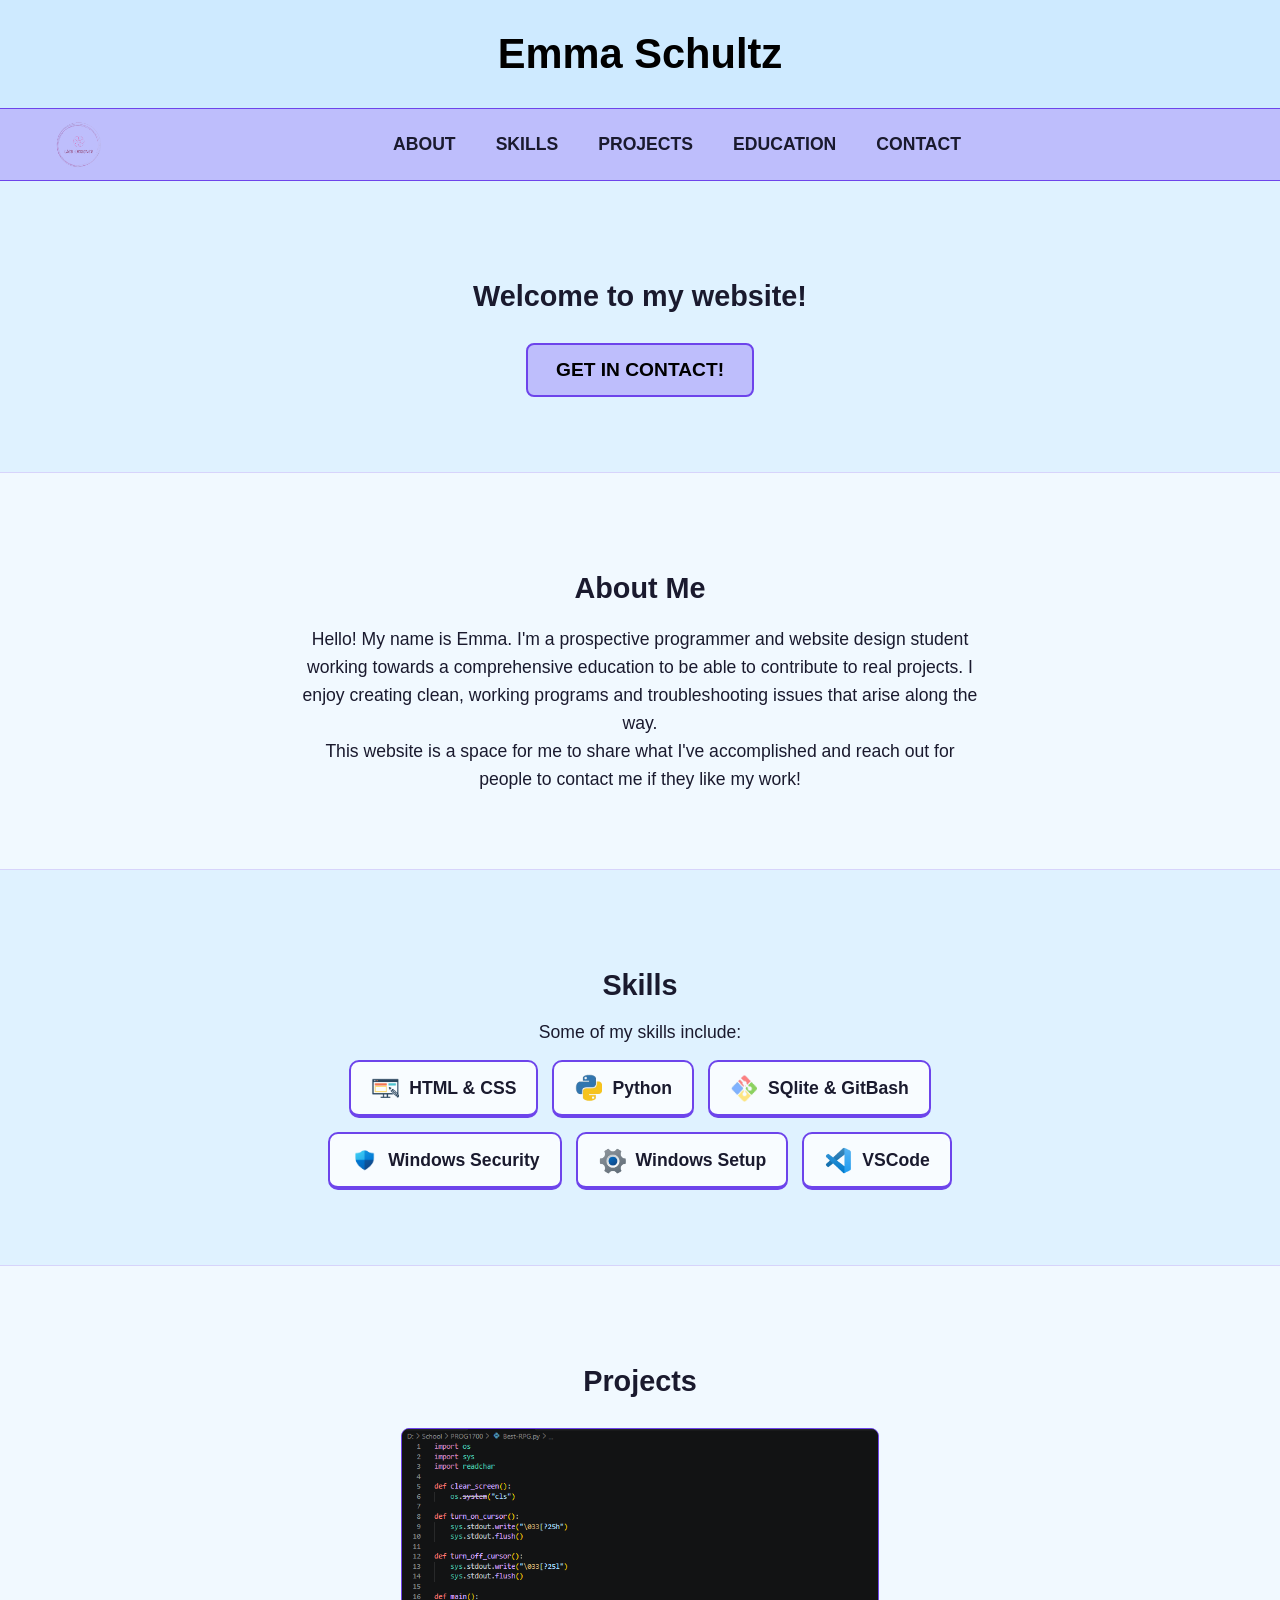
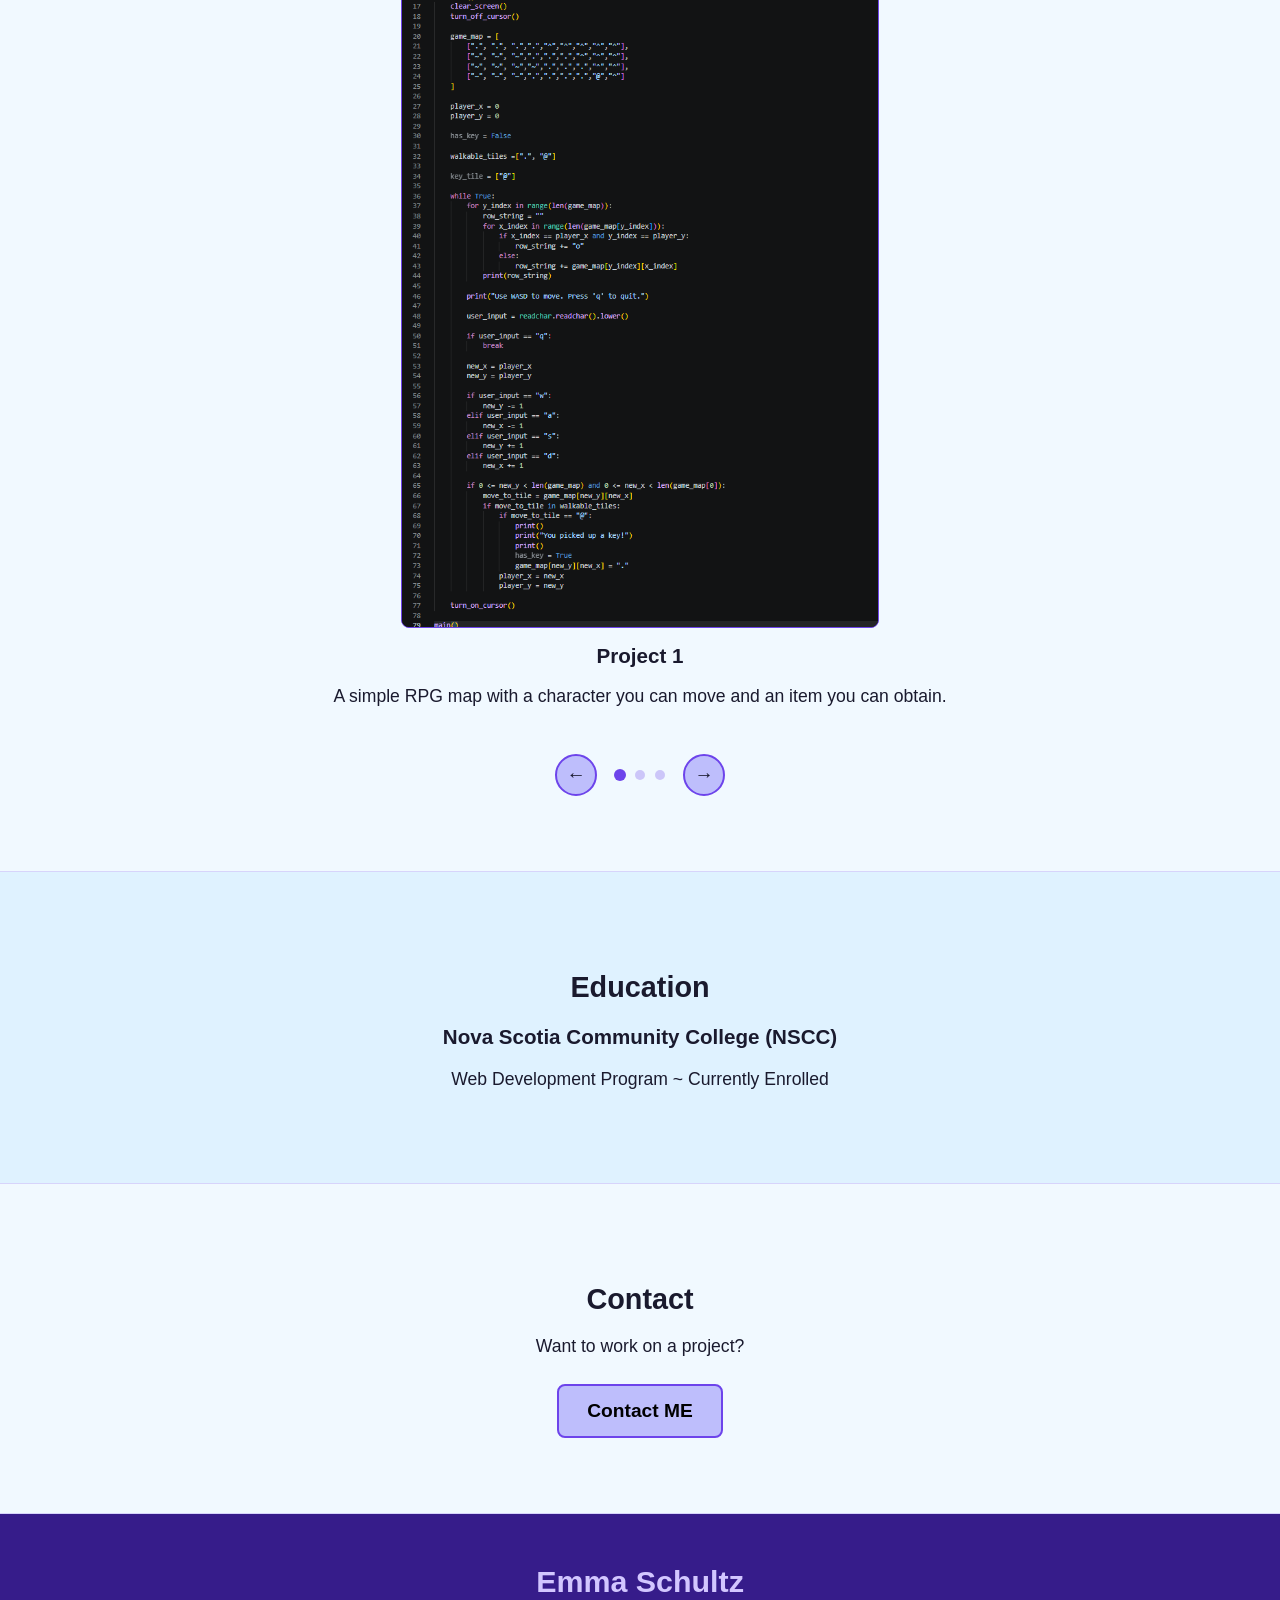
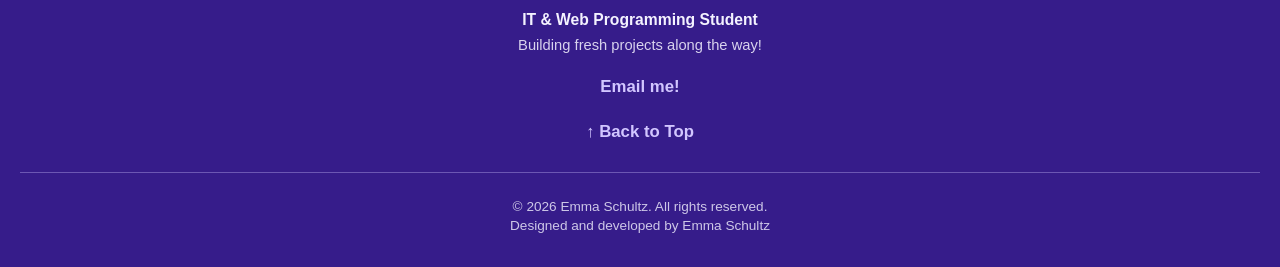
==== index.html @ 4e632068 "Rename website.html to index.html" ====
<!DOCTYPE html>
<html lang="en">
<head>
    <meta charset="UTF-8">
    <meta name="viewport" content="width=device-width, initial-scale=1.0">
    <title>Document</title>
    <link rel="stylesheet" href="css/styles.css">
</head>

<body>
    <header class="hero">
            <h1><span class="site-title">Emma Schultz</span></h1>
    </header>

    <nav class="desktopMenu">
        <div class="box">
            <a href="#" class="nav-logo-link">
                <img class="logo" src="images/logo.png" alt="logo">
            </a>
            <ul>
                <li><a href="#about">ABOUT</a></li>
                <li><a href="#skills">SKILLS</a></li>
                <li><a href="#projects">PROJECTS</a></li>
                <li><a href="#education">EDUCATION</a></li>
                <li><a href="#contact">CONTACT</a></li>
            </ul>
        </div>
    </nav>

    <nav class="mobileMenu">
        <input type="checkbox" id="menu-toggle" class="menu-toggle">
        <div class="mobile-bar">
            <a href="#" class="mobile-logo-link">
                <img src="images/logo.png" alt="Logo" class="mobile-logo">
            </a>
            <label for="menu-toggle" class="hamburger" aria-label="Toggle Menu">&#9776;</label>
        </div>
        <ul class="mobile-links">
            <li><a href="#about">ABOUT</a></li>
            <li><a href="#skills">SKILLS</a></li>
            <li><a href="#projects">PROJECTS</a></li>
            <li><a href="#education">EDUCATION</a></li>
            <li><a href="#contact">CONTACT</a></li>
        </ul>
    </nav>

    <main>
        <section class="intro-cta">
            <h2>Welcome to my website!</h2>
            <a href="#contact" class="cta-button">GET IN CONTACT!</a>
        </section>

        <section id="about" class="about">
            <h2>About Me</h2>
            <p>Hello! My name is Emma. I'm a prospective programmer and website design student working towards a comprehensive education to be able to contribute to real projects. I enjoy creating clean, working programs and troubleshooting issues that arise along the way.</p>
            <p>This website is a space for me to share what I've accomplished and reach out for people to contact me if they like my work!</p>
        </section>
        
        <section id="skills" class="skills">
            <h2>Skills</h2>
            <p>Some of my skills include:</p>
            <ul class="skills-list">
                <li><img src="images/HTML_CSS.png" alt=""> HTML &amp; CSS</li>
                <li><img src="images/Python.png" alt=""> Python</li>
                <li><img src="images/GitBash.png" alt=""> SQlite &amp; GitBash</li>
                <li><img src="images/Security.png" alt=""> Windows Security</li>
                <li><img src="images/Setup.png" alt=""> Windows Setup</li>
                <li><img src="images/VSCode.png" alt=""> VSCode</li>
            </ul>
        </section>

        <section id="projects" class="projects">
            <h2>Projects</h2>
            <div class="css-carousel">
                <input type="radio" name="project-slide" id="slide-1" class="slide-radio" checked>
                <input type="radio" name="project-slide" id="slide-2" class="slide-radio">
                <input type="radio" name="project-slide" id="slide-3" class="slide-radio">

                <div class="project-scroller">
                    <article class="project-slide" id="project-1">
                        <img src="images/Simple_RPG.png" alt="Project 1">
                        <h3 class="project-title">Project 1</h3>
                        <p class="project-desc">A simple RPG map with a character you can move and an item you can obtain.</p>
                    </article>
                    <article class="project-slide" id="project-2">
                        <img src="images/Auto_Insurance.png" alt="Project 2">
                        <h3 class="project-title">Project 2</h3>
                        <p class="project-desc">Calculates cost of auto insurance based on age, gender, and cost of car.</p>
                    </article>
                    <article class="project-slide" id="project-3">
                        <img src="images/Rock_Paper_Scissors.png" alt="Project 3">
                        <h3 class="project-title">Project 3</h3>
                        <p class="project-desc">Rock, paper, scissors against the computer!</p>
                    </article>
                </div>

                <div class="carousel-nav" aria-label="Project slides navigation">
                    <label for="slide-3" class="nav-arrow prev-1" aria-label="Previous project">&larr;</label>
                    <label for="slide-1" class="nav-arrow prev-2" aria-label="Previous project">&larr;</label>
                    <label for="slide-2" class="nav-arrow prev-3" aria-label="Previous project">&larr;</label>
                    <div class="carousel-dots">
                        <label for="slide-1" class="dot dot-1" aria-label="Go to Project 1"></label>
                        <label for="slide-2" class="dot dot-2" aria-label="Go to Project 2"></label>
                        <label for="slide-3" class="dot dot-3" aria-label="Go to Project 3"></label>
                    </div>
                    <label for="slide-2" class="nav-arrow next-arrow next-1" aria-label="Next project">&rarr;</label>
                    <label for="slide-3" class="nav-arrow next-arrow next-2" aria-label="Next project">&rarr;</label>
                    <label for="slide-1" class="nav-arrow next-arrow next-3" aria-label="Next project">&rarr;</label>
                </div>
            </div>
        </section>

        <section id="education" class="education">
            <h2>Education</h2>
            <div class="education-item">
                <h3>Nova Scotia Community College (NSCC)</h3>
                <p>Web Development Program ~ Currently Enrolled</p>
            </div>
        </section>

        <section id="contact" class="contact">
            <h2>Contact</h2>
            <p>Want to work on a project?</p>
            <a href="mailto:emmals896912@outlook.com" class="cta-button">Contact ME</a>
        </section>

        <footer class="site-footer">
            <div class="footer-top">
                <h2>Emma Schultz</h2>
                <p class="footer-role">IT &amp; Web Programming Student</p>
                <p class="footer-tagline">Building fresh projects along the way!</p>
                <div class="footer-links">
                    <a href="emmals896912@outlook.com">Email me!</a>
                </div>
                <a href="#" class="back-to-top">&uarr; Back to Top</a>
            </div>
            <div class="footer-bottom">
                <p>&copy; 2026 Emma Schultz. All rights reserved.</p>
                <p>Designed and developed by Emma Schultz</p>
            </div>
        </footer>

        </html>
</body>
---- css/styles.css ----
html {
    scroll-behavior: smooth;
}

* {
    box-sizing: border-box;
}

body {
    font-size: 1.1rem;
    font-family: Verdana, Geneva, Tahoma, sans-serif;
    margin: 0 auto;
    text-align: center;
    background-color: rgb(206, 234, 255);
    color: #1a1a2e;
}


/* --- HERO SECTION --- &*/


.hero {
    padding: 30px 20px;
    text-align: center;
}

h1 {
    color: black;
    font-size: 2.6rem;
    margin: 0;
}

h2 {
    font-size: 1.8rem;
    margin-bottom: 20px;
}


/* --- NAVIGATION --- */


.desktopMenu {
    position: sticky;
    top: 0;
    z-index: 1000;
    width: 100%;
}

.box {
    width: 100%;
    display: flex;
    justify-content: center;
    align-items: center;
    padding: 8px 40px;
    border-top: 1px solid rgb(109, 68, 235);
    border-bottom: 1px solid rgb(109, 68, 235);
    background-color: rgb(190, 190, 252);
}

.nav-logo-link {
    display: flex;
    align-items: center;
}

.logo{
    height: 55px;
    width: auto;
}

.desktopMenu ul{
    display: flex;
    justify-content: center;
    align-items: center;
    gap: 40px;
    list-style: none;
    padding: 0;
    margin: 0 auto;
}

a {
    font-weight: 600;
    text-decoration: none;
    color: #1a1a2e;
}

a:visited {
    color: rgb(38, 0, 128);
}


/* --- MAIN & SECTIONS --- */


main {
    max-width: 100%;
    width: 100%;
    padding: 0;
}

.about p{
    max-width: 680px;
    margin: 0 auto;
    line-height: 1.6;
}

section {
    width: 100%;
    padding: 75px 20px;
    scroll-margin-top: 85px;
    text-align: center;
}

main section:nth-of-type(odd) {
    background-color: rgba(255, 255, 255, 0.35);
}
main section:nth-of-type(even) {
    background-color: rgba(255, 255, 255, 0.72);
    border-top: 1px solid rgba(109, 68, 235, 0.2);
    border-bottom: 1px solid rgba(109, 68, 235, 0.2);
}

.cta-button {
    display: inline-block;
    font-size: 1.2rem;
    padding: 14px 28px;
    margin-top: 10px;
    background-color: rgb(190, 190, 252);
    border: 2px solid rgb(109, 68, 235);
    border-radius: 8px;
    color: black;
}


/* --- FLEXBOX --- */


.skills-list {
    display: flex;
    flex-wrap: wrap;
    justify-content: center;
    gap: 14px;
    list-style: none;
    padding: 0;
    max-width: 720px;
    margin: 0 auto;
}

.skills-list li {
    display: flex;
    align-items: center;
    gap: 10px;
    background-color: rgba(255, 255, 255, 0.8);
    border: 2px solid rgb(109, 68, 235);
    border-bottom: 4px solid rgb(109, 68, 235);
    padding: 12px 20px;
    border-radius: 10px;
    font-weight: bold;
    color: #1a1a2e;
    transition: transform 0.2s ease, background-color 0.2s ease;
}

.skills-list li img {
    width: 28px;
    height: 28px;
    object-fit: contain;
    flex-shrink: 0;
}

.skills-list li:hover {
    transform: translateY(-3px);
    background-color: rgb(190, 190, 252);
}


/* --- CSS CAROUSEL --- */

.css-carousel {
    max-width: 780px;
    margin: 0 auto;
}

.slide-radio {
    display: none;
}

.project-scroller {
    display: flex;
    overflow-x: auto;
    scroll-snap-type: x mandatory;
    scroll-behavior: smooth;
    scrollbar-width: none;
    padding: 10px 0 20px;
}

.project-scroller::-webkit-scrollbar {
    display: none;
}

.project-slide {
    display: none;
    flex: 0 0 100%;
    flex-direction: column;
    align-items: center;
    justify-content: center;
    min-height: 460px;
}

.project-slide img {
    width: auto;
    max-width: 100%;
    height: 800px;
    object-fit: contain;
    background-color: #1e1e1e;
    border-radius: 8px;
    border: 1px solid rgb(109, 68, 235);
    margin-bottom: 16px;
}

.project-slide h3 {
    margin: 0;
    max-width: 550px;
}

#slide-1:checked ~ .project-scroller #project-1,
#slide-2:checked ~ .project-scroller #project-2,
#slide-3:checked ~ .project-scroller #project-3 {
    display: flex;
}

.carousel-nav {
    display: flex;
    justify-content: center;
    align-items: center;
    gap: 18px;
    margin-top: 10px;
}

.nav-arrow {
    display: none;
    background-color: rgb(190, 190, 252);
    border: 2px solid rgb(109, 68, 235);
    border-radius: 50%;
    width: 42px;
    height: 42px;
    font-size: 1.2rem;
    font-weight: bold;
    color: #1a1a2e;
    cursor: pointer;
    align-items: center;
    justify-content: center;
    transition: background-color 0.2s ease, transform 0.15s ease;
    line-height: normal;
}

.nav-arrow:hover {
    background-color: rgb(168, 168, 250);
    transform: scale(1.05);
}

#slide-1:checked ~ .carousel-nav .prev-1,
#slide-1:checked ~ .carousel-nav .next-1,
#slide-2:checked ~ .carousel-nav .prev-2,
#slide-2:checked ~ .carousel-nav .next-2,
#slide-3:checked ~ .carousel-nav .prev-3,
#slide-3:checked ~ .carousel-nav .next-3 {
    display: flex;
}

.carousel-dots {
    display: flex;
    align-items: center;
    gap: 10px;
}

.dot{
    width: 10px;
    height: 10px;
    border-radius: 50%;
    background-color: rgb(109, 68, 235);
    opacity: 0.28;
    cursor: pointer;
    transition: opacity 0.25s ease, transform 0.25s ease;
}

#slide-1:checked ~ .carousel-nav .dot-1,
#slide-2:checked ~ .carousel-nav .dot-2,
#slide-3:checked ~ .carousel-nav .dot-3 {
    opacity: 1;
    transform: scale(1.2);
}


.tag {
    align-self: flex-start;
    background-color: rgb(190, 190, 252);
    border: 1px solid rgb(109, 68, 235);
    padding: 4px 12px;
    border-radius: 6px;
    font-size: 0.85rem;
    font-weight: bold;
}

.card-container {
    background-color: rgb(190, 190, 252);
    border: 1px solid rgb(109, 68, 235);
    border-radius: 12px;
    margin: 30px 0;
    padding: 40px 30px;
}


/* --- FOOTER --- */


.site-footer {
    width: 100%;
    background-color: rgb(54, 28, 138);
    color: #f4f2ff;
    text-align: center;
    padding: 50px 20px 30px;
}

.footer-top h2 {
    margin: 0 0 12px;
    font-size: 1.9rem;
    color: rgb(210, 198, 255);
}

.footer-role {
    margin: 0 0 8px;
    font-weight: bold;
    font-size: 0.98rem;
}

.footer-tagline {
    margin: 0 auto 24px;
    max-width: 560px;
    font-size: 0.92rem;
    color: rgba(244, 242, 255, 0.85);
}

.footer-links {
    display: flex;
    justify-content: center;
    gap: 28px;
    margin-bottom: 24px;
}

.footer-links a,
.back-to-top {
    color: rgb(210, 198, 255);
    text-decoration: none;
    font-weight: bold;
    font-size: 1.05rem;
    transition: color 0.2s ease, transform 0.2s ease;
}

.footer-links a:hover,
.back-to-top:hover {
    color: #ffffff;
    transform: translateY(-2px);
}

.back-to-top {
    display: inline-block;
    margin-bottom: 30px;
}

.footer-bottom {
    border-top: 1px solid rgba(210, 198, 255, 0.35);
    padding-top: 22px;
    font-size: 0.85rem;
    color: rgba(244, 242, 255, 0.8);
}

.footer-bottom p {
    margin: 4px 0;
}

.footer-links a,
.footer-links a:visited,
.back-to-top,
.back-to-top:visited {
    color: rgb(210, 198, 255);
    text-decoration: none;
    font-weight: bold;
    font-size: 1.05rem;
    transition: color 0.2s ease, tranaform 0.2s ease;
}


/* --- MOBILE MENU --- */


.mobileMenu {
    display: none;
    position: sticky;
    top: 0;
    z-index: 1000;
    width: 100%;
    background-color: rgb(190, 190, 252);
    border-bottom: 2px solid rgb(109, 68, 235);
}

.menu-toggle {
    display: none;
}

.mobile-bar {
    display: flex;
    justify-content: space-between;
    align-items: center;
    padding: 10px 20px;
}

.mobile-logo {
    height: 40px;
    width: auto;
    display: block;
}

.hamburger {
    font-size: 1.8rem;
    font-weight: bold;
    color: #1a1a2e;
    cursor: pointer;
    user-select: none;
}

.mobile-links {
    display: none;
    flex-direction: column;
    list-style: none;
    margin: 0;
    padding: 10px 0 16px;
    text-align: center;
    border-top: 1px solid rgba(109, 68, 235, 0.3);
}

.mobile-links le {
    padding: 10px 0;
}

.mobile-links a {
    text-decoration: none;
    font-weight: bold;
    color: #1a1a2e;
}

.menu-toggle:checked ~ .mobile-links {
    display: flex;
}

@media (max-width:768px) {
    .desktopMenu {
        display: none;
    }

    .mobileMenu {
        display: block;
    }
}
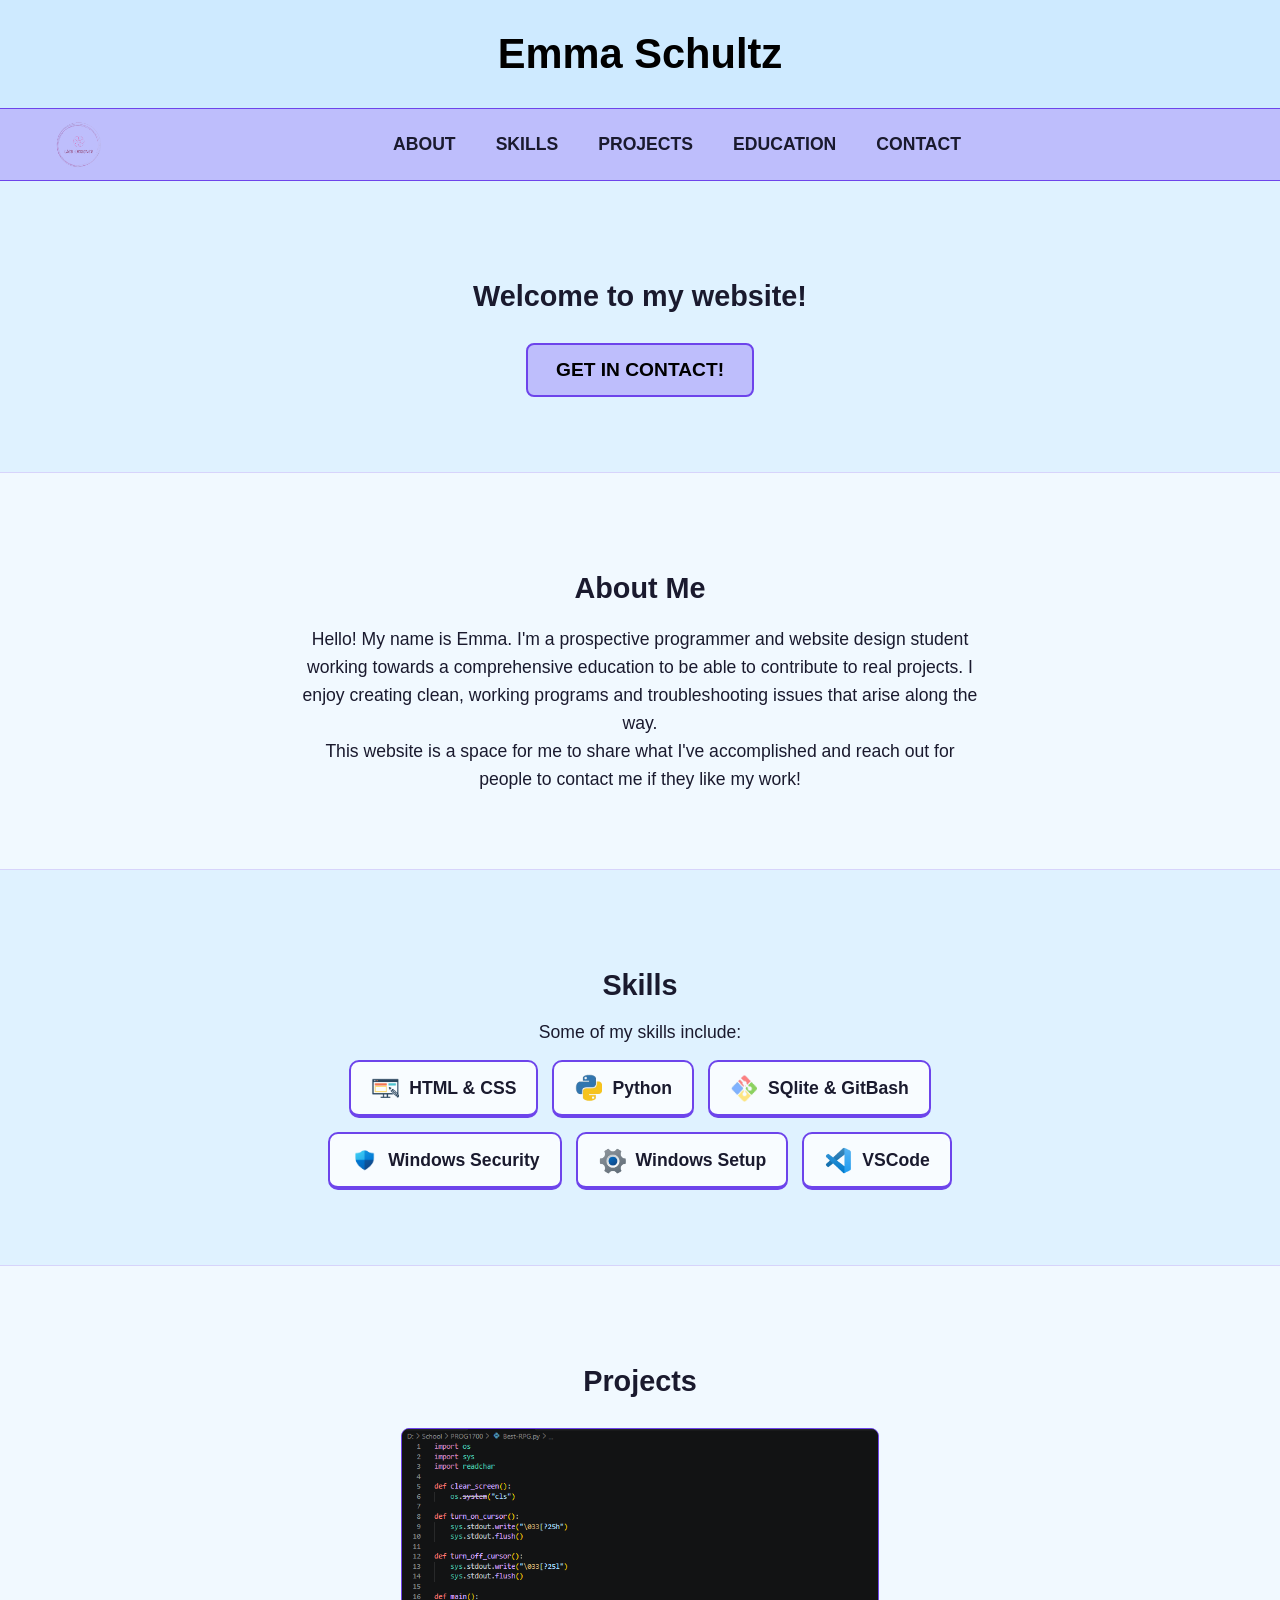
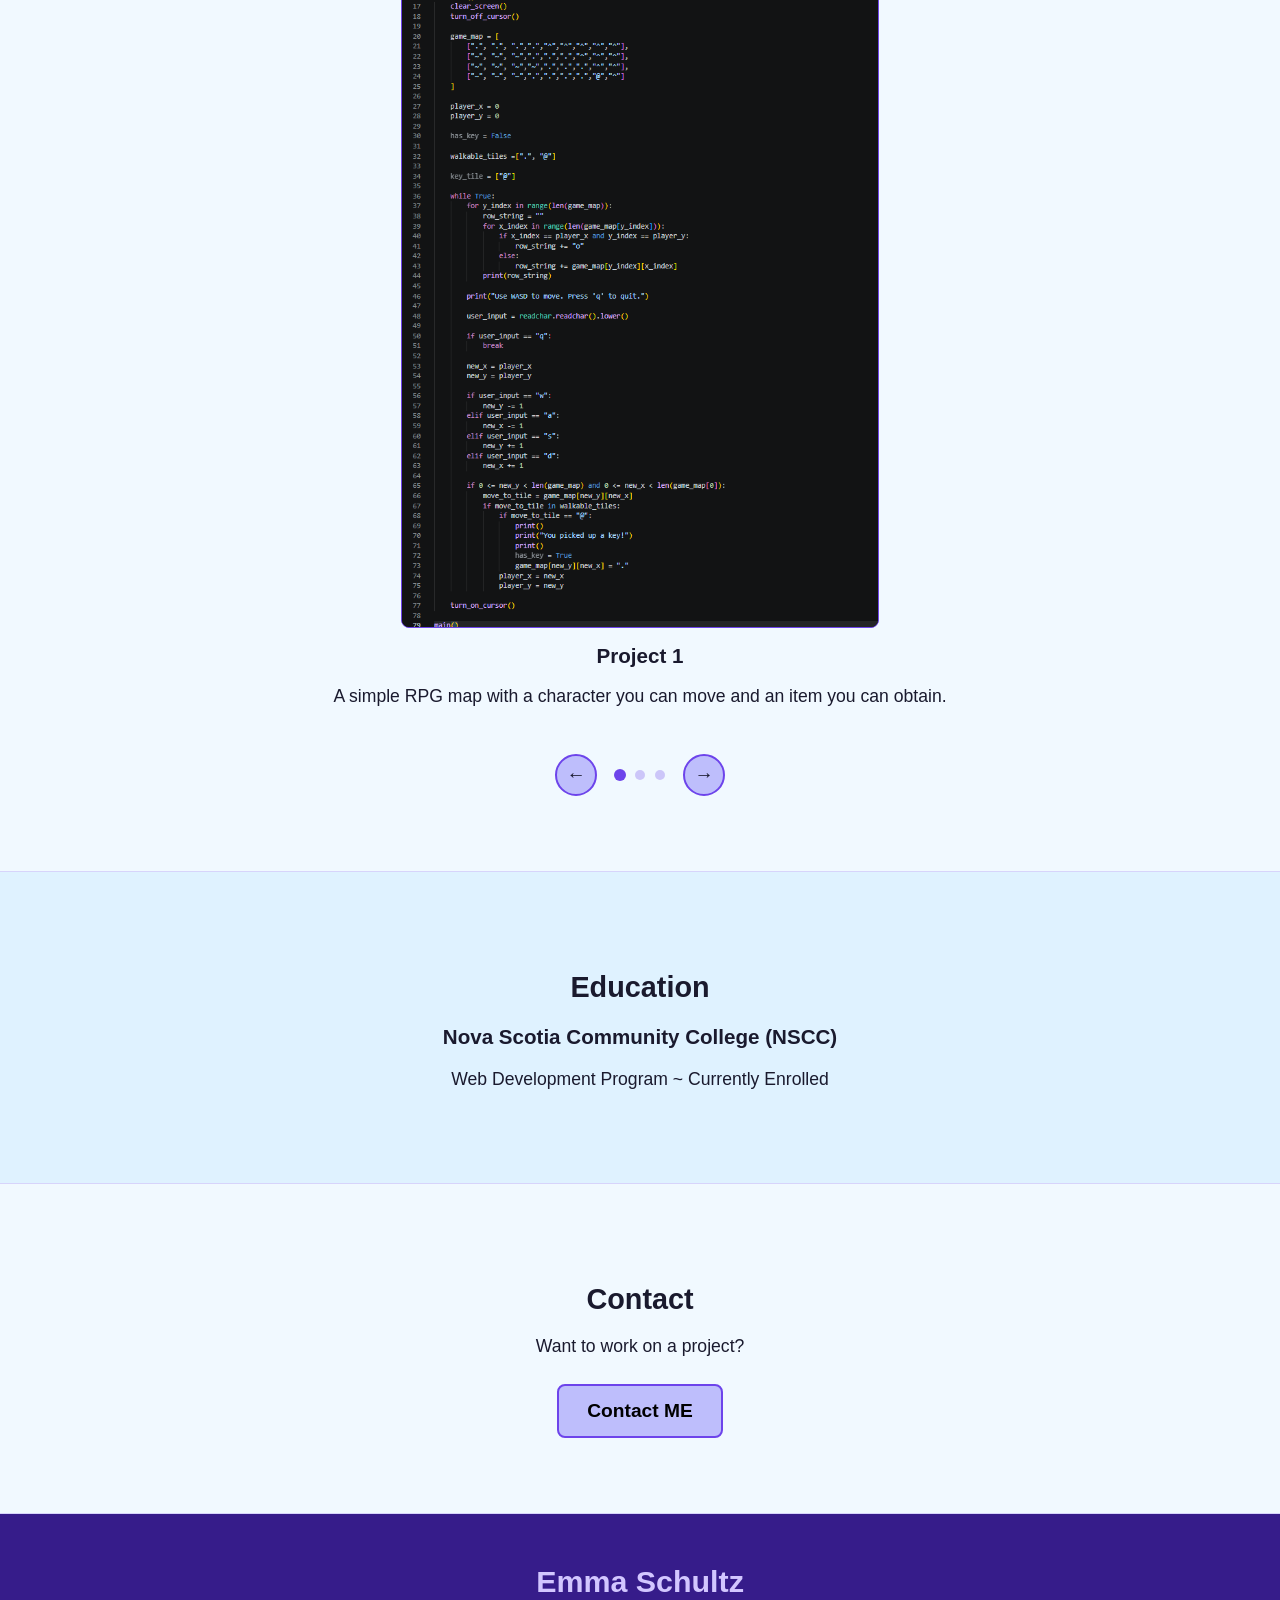
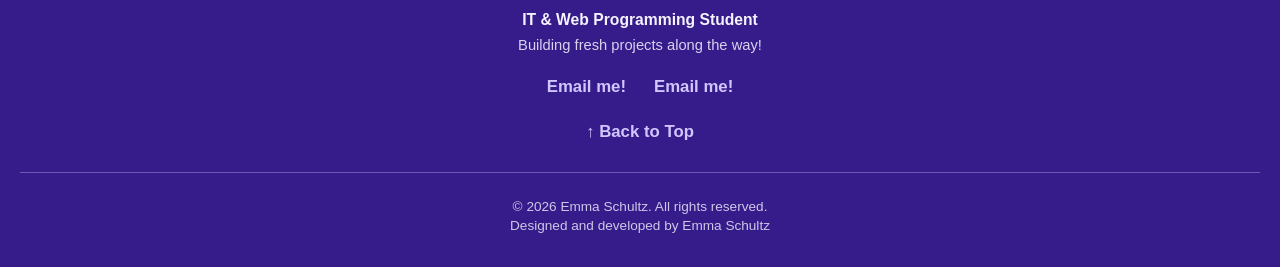
==== commit f530c5fa: "Added link for github contact" ====
--- a/index.html
+++ b/index.html
@@ -1,144 +1,145 @@
-<!DOCTYPE html>
-<html lang="en">
-<head>
-    <meta charset="UTF-8">
-    <meta name="viewport" content="width=device-width, initial-scale=1.0">
-    <title>Document</title>
-    <link rel="stylesheet" href="css/styles.css">
-</head>
-
-<body>
-    <header class="hero">
-            <h1><span class="site-title">Emma Schultz</span></h1>
-    </header>
-
-    <nav class="desktopMenu">
-        <div class="box">
-            <a href="#" class="nav-logo-link">
-                <img class="logo" src="images/logo.png" alt="logo">
-            </a>
-            <ul>
-                <li><a href="#about">ABOUT</a></li>
-                <li><a href="#skills">SKILLS</a></li>
-                <li><a href="#projects">PROJECTS</a></li>
-                <li><a href="#education">EDUCATION</a></li>
-                <li><a href="#contact">CONTACT</a></li>
-            </ul>
-        </div>
-    </nav>
-
-    <nav class="mobileMenu">
-        <input type="checkbox" id="menu-toggle" class="menu-toggle">
-        <div class="mobile-bar">
-            <a href="#" class="mobile-logo-link">
-                <img src="images/logo.png" alt="Logo" class="mobile-logo">
-            </a>
-            <label for="menu-toggle" class="hamburger" aria-label="Toggle Menu">&#9776;</label>
-        </div>
-        <ul class="mobile-links">
-            <li><a href="#about">ABOUT</a></li>
-            <li><a href="#skills">SKILLS</a></li>
-            <li><a href="#projects">PROJECTS</a></li>
-            <li><a href="#education">EDUCATION</a></li>
-            <li><a href="#contact">CONTACT</a></li>
-        </ul>
-    </nav>
-
-    <main>
-        <section class="intro-cta">
-            <h2>Welcome to my website!</h2>
-            <a href="#contact" class="cta-button">GET IN CONTACT!</a>
-        </section>
-
-        <section id="about" class="about">
-            <h2>About Me</h2>
-            <p>Hello! My name is Emma. I'm a prospective programmer and website design student working towards a comprehensive education to be able to contribute to real projects. I enjoy creating clean, working programs and troubleshooting issues that arise along the way.</p>
-            <p>This website is a space for me to share what I've accomplished and reach out for people to contact me if they like my work!</p>
-        </section>
-        
-        <section id="skills" class="skills">
-            <h2>Skills</h2>
-            <p>Some of my skills include:</p>
-            <ul class="skills-list">
-                <li><img src="images/HTML_CSS.png" alt=""> HTML &amp; CSS</li>
-                <li><img src="images/Python.png" alt=""> Python</li>
-                <li><img src="images/GitBash.png" alt=""> SQlite &amp; GitBash</li>
-                <li><img src="images/Security.png" alt=""> Windows Security</li>
-                <li><img src="images/Setup.png" alt=""> Windows Setup</li>
-                <li><img src="images/VSCode.png" alt=""> VSCode</li>
-            </ul>
-        </section>
-
-        <section id="projects" class="projects">
-            <h2>Projects</h2>
-            <div class="css-carousel">
-                <input type="radio" name="project-slide" id="slide-1" class="slide-radio" checked>
-                <input type="radio" name="project-slide" id="slide-2" class="slide-radio">
-                <input type="radio" name="project-slide" id="slide-3" class="slide-radio">
-
-                <div class="project-scroller">
-                    <article class="project-slide" id="project-1">
-                        <img src="images/Simple_RPG.png" alt="Project 1">
-                        <h3 class="project-title">Project 1</h3>
-                        <p class="project-desc">A simple RPG map with a character you can move and an item you can obtain.</p>
-                    </article>
-                    <article class="project-slide" id="project-2">
-                        <img src="images/Auto_Insurance.png" alt="Project 2">
-                        <h3 class="project-title">Project 2</h3>
-                        <p class="project-desc">Calculates cost of auto insurance based on age, gender, and cost of car.</p>
-                    </article>
-                    <article class="project-slide" id="project-3">
-                        <img src="images/Rock_Paper_Scissors.png" alt="Project 3">
-                        <h3 class="project-title">Project 3</h3>
-                        <p class="project-desc">Rock, paper, scissors against the computer!</p>
-                    </article>
-                </div>
-
-                <div class="carousel-nav" aria-label="Project slides navigation">
-                    <label for="slide-3" class="nav-arrow prev-1" aria-label="Previous project">&larr;</label>
-                    <label for="slide-1" class="nav-arrow prev-2" aria-label="Previous project">&larr;</label>
-                    <label for="slide-2" class="nav-arrow prev-3" aria-label="Previous project">&larr;</label>
-                    <div class="carousel-dots">
-                        <label for="slide-1" class="dot dot-1" aria-label="Go to Project 1"></label>
-                        <label for="slide-2" class="dot dot-2" aria-label="Go to Project 2"></label>
-                        <label for="slide-3" class="dot dot-3" aria-label="Go to Project 3"></label>
-                    </div>
-                    <label for="slide-2" class="nav-arrow next-arrow next-1" aria-label="Next project">&rarr;</label>
-                    <label for="slide-3" class="nav-arrow next-arrow next-2" aria-label="Next project">&rarr;</label>
-                    <label for="slide-1" class="nav-arrow next-arrow next-3" aria-label="Next project">&rarr;</label>
-                </div>
-            </div>
-        </section>
-
-        <section id="education" class="education">
-            <h2>Education</h2>
-            <div class="education-item">
-                <h3>Nova Scotia Community College (NSCC)</h3>
-                <p>Web Development Program ~ Currently Enrolled</p>
-            </div>
-        </section>
-
-        <section id="contact" class="contact">
-            <h2>Contact</h2>
-            <p>Want to work on a project?</p>
-            <a href="mailto:emmals896912@outlook.com" class="cta-button">Contact ME</a>
-        </section>
-
-        <footer class="site-footer">
-            <div class="footer-top">
-                <h2>Emma Schultz</h2>
-                <p class="footer-role">IT &amp; Web Programming Student</p>
-                <p class="footer-tagline">Building fresh projects along the way!</p>
-                <div class="footer-links">
-                    <a href="emmals896912@outlook.com">Email me!</a>
-                </div>
-                <a href="#" class="back-to-top">&uarr; Back to Top</a>
-            </div>
-            <div class="footer-bottom">
-                <p>&copy; 2026 Emma Schultz. All rights reserved.</p>
-                <p>Designed and developed by Emma Schultz</p>
-            </div>
-        </footer>
-
-        </html>
-</body>
+<!DOCTYPE html>
+<html lang="en">
+<head>
+    <meta charset="UTF-8">
+    <meta name="viewport" content="width=device-width, initial-scale=1.0">
+    <title>Document</title>
+    <link rel="stylesheet" href="css/styles.css">
+</head>
+
+<body>
+    <header class="hero">
+            <h1><span class="site-title">Emma Schultz</span></h1>
+    </header>
+
+    <nav class="desktopMenu">
+        <div class="box">
+            <a href="#" class="nav-logo-link">
+                <img class="logo" src="images/logo.png" alt="logo">
+            </a>
+            <ul>
+                <li><a href="#about">ABOUT</a></li>
+                <li><a href="#skills">SKILLS</a></li>
+                <li><a href="#projects">PROJECTS</a></li>
+                <li><a href="#education">EDUCATION</a></li>
+                <li><a href="#contact">CONTACT</a></li>
+            </ul>
+        </div>
+    </nav>
+
+    <nav class="mobileMenu">
+        <input type="checkbox" id="menu-toggle" class="menu-toggle">
+        <div class="mobile-bar">
+            <a href="#" class="mobile-logo-link">
+                <img src="images/logo.png" alt="Logo" class="mobile-logo">
+            </a>
+            <label for="menu-toggle" class="hamburger" aria-label="Toggle Menu">&#9776;</label>
+        </div>
+        <ul class="mobile-links">
+            <li><a href="#about">ABOUT</a></li>
+            <li><a href="#skills">SKILLS</a></li>
+            <li><a href="#projects">PROJECTS</a></li>
+            <li><a href="#education">EDUCATION</a></li>
+            <li><a href="#contact">CONTACT</a></li>
+        </ul>
+    </nav>
+
+    <main>
+        <section class="intro-cta">
+            <h2>Welcome to my website!</h2>
+            <a href="#contact" class="cta-button">GET IN CONTACT!</a>
+        </section>
+
+        <section id="about" class="about">
+            <h2>About Me</h2>
+            <p>Hello! My name is Emma. I'm a prospective programmer and website design student working towards a comprehensive education to be able to contribute to real projects. I enjoy creating clean, working programs and troubleshooting issues that arise along the way.</p>
+            <p>This website is a space for me to share what I've accomplished and reach out for people to contact me if they like my work!</p>
+        </section>
+        
+        <section id="skills" class="skills">
+            <h2>Skills</h2>
+            <p>Some of my skills include:</p>
+            <ul class="skills-list">
+                <li><img src="images/HTML_CSS.png" alt=""> HTML &amp; CSS</li>
+                <li><img src="images/Python.png" alt=""> Python</li>
+                <li><img src="images/GitBash.png" alt=""> SQlite &amp; GitBash</li>
+                <li><img src="images/Security.png" alt=""> Windows Security</li>
+                <li><img src="images/Setup.png" alt=""> Windows Setup</li>
+                <li><img src="images/VSCode.png" alt=""> VSCode</li>
+            </ul>
+        </section>
+
+        <section id="projects" class="projects">
+            <h2>Projects</h2>
+            <div class="css-carousel">
+                <input type="radio" name="project-slide" id="slide-1" class="slide-radio" checked>
+                <input type="radio" name="project-slide" id="slide-2" class="slide-radio">
+                <input type="radio" name="project-slide" id="slide-3" class="slide-radio">
+
+                <div class="project-scroller">
+                    <article class="project-slide" id="project-1">
+                        <img src="images/Simple_RPG.png" alt="Project 1">
+                        <h3 class="project-title">Project 1</h3>
+                        <p class="project-desc">A simple RPG map with a character you can move and an item you can obtain.</p>
+                    </article>
+                    <article class="project-slide" id="project-2">
+                        <img src="images/Auto_Insurance.png" alt="Project 2">
+                        <h3 class="project-title">Project 2</h3>
+                        <p class="project-desc">Calculates cost of auto insurance based on age, gender, and cost of car.</p>
+                    </article>
+                    <article class="project-slide" id="project-3">
+                        <img src="images/Rock_Paper_Scissors.png" alt="Project 3">
+                        <h3 class="project-title">Project 3</h3>
+                        <p class="project-desc">Rock, paper, scissors against the computer!</p>
+                    </article>
+                </div>
+
+                <div class="carousel-nav" aria-label="Project slides navigation">
+                    <label for="slide-3" class="nav-arrow prev-1" aria-label="Previous project">&larr;</label>
+                    <label for="slide-1" class="nav-arrow prev-2" aria-label="Previous project">&larr;</label>
+                    <label for="slide-2" class="nav-arrow prev-3" aria-label="Previous project">&larr;</label>
+                    <div class="carousel-dots">
+                        <label for="slide-1" class="dot dot-1" aria-label="Go to Project 1"></label>
+                        <label for="slide-2" class="dot dot-2" aria-label="Go to Project 2"></label>
+                        <label for="slide-3" class="dot dot-3" aria-label="Go to Project 3"></label>
+                    </div>
+                    <label for="slide-2" class="nav-arrow next-arrow next-1" aria-label="Next project">&rarr;</label>
+                    <label for="slide-3" class="nav-arrow next-arrow next-2" aria-label="Next project">&rarr;</label>
+                    <label for="slide-1" class="nav-arrow next-arrow next-3" aria-label="Next project">&rarr;</label>
+                </div>
+            </div>
+        </section>
+
+        <section id="education" class="education">
+            <h2>Education</h2>
+            <div class="education-item">
+                <h3>Nova Scotia Community College (NSCC)</h3>
+                <p>Web Development Program ~ Currently Enrolled</p>
+            </div>
+        </section>
+
+        <section id="contact" class="contact">
+            <h2>Contact</h2>
+            <p>Want to work on a project?</p>
+            <a href="mailto:emmals896912@outlook.com" class="cta-button">Contact ME</a>
+        </section>
+
+        <footer class="site-footer">
+            <div class="footer-top">
+                <h2>Emma Schultz</h2>
+                <p class="footer-role">IT &amp; Web Programming Student</p>
+                <p class="footer-tagline">Building fresh projects along the way!</p>
+                <div class="footer-links">
+                    <a href="emmals896912@outlook.com">Email me!</a>
+                    <a href="emmals896912@outlook.com">Email me!</a>
+                </div>
+                <a href="#" class="back-to-top">&uarr; Back to Top</a>
+            </div>
+            <div class="footer-bottom">
+                <p>&copy; 2026 Emma Schultz. All rights reserved.</p>
+                <p>Designed and developed by Emma Schultz</p>
+            </div>
+        </footer>
+
+        </html>
+</body>
--- a/css/styles.css
+++ b/css/styles.css
@@ -1,465 +1,465 @@
-
-
-
-html {
-    scroll-behavior: smooth;
-}
-
-* {
-    box-sizing: border-box;
-}
-
-body {
-    font-size: 1.1rem;
-    font-family: Verdana, Geneva, Tahoma, sans-serif;
-    margin: 0 auto;
-    text-align: center;
-    background-color: rgb(206, 234, 255);
-    color: #1a1a2e;
-}
-
-
-/* --- HERO SECTION --- &*/
-
-
-.hero {
-    padding: 30px 20px;
-    text-align: center;
-}
-
-h1 {
-    color: black;
-    font-size: 2.6rem;
-    margin: 0;
-}
-
-h2 {
-    font-size: 1.8rem;
-    margin-bottom: 20px;
-}
-
-
-/* --- NAVIGATION --- */
-
-
-.desktopMenu {
-    position: sticky;
-    top: 0;
-    z-index: 1000;
-    width: 100%;
-}
-
-.box {
-    width: 100%;
-    display: flex;
-    justify-content: center;
-    align-items: center;
-    padding: 8px 40px;
-    border-top: 1px solid rgb(109, 68, 235);
-    border-bottom: 1px solid rgb(109, 68, 235);
-    background-color: rgb(190, 190, 252);
-}
-
-.nav-logo-link {
-    display: flex;
-    align-items: center;
-}
-
-.logo{
-    height: 55px;
-    width: auto;
-}
-
-.desktopMenu ul{
-    display: flex;
-    justify-content: center;
-    align-items: center;
-    gap: 40px;
-    list-style: none;
-    padding: 0;
-    margin: 0 auto;
-}
-
-a {
-    font-weight: 600;
-    text-decoration: none;
-    color: #1a1a2e;
-}
-
-a:visited {
-    color: rgb(38, 0, 128);
-}
-
-
-/* --- MAIN & SECTIONS --- */
-
-
-main {
-    max-width: 100%;
-    width: 100%;
-    padding: 0;
-}
-
-.about p{
-    max-width: 680px;
-    margin: 0 auto;
-    line-height: 1.6;
-}
-
-section {
-    width: 100%;
-    padding: 75px 20px;
-    scroll-margin-top: 85px;
-    text-align: center;
-}
-
-main section:nth-of-type(odd) {
-    background-color: rgba(255, 255, 255, 0.35);
-}
-main section:nth-of-type(even) {
-    background-color: rgba(255, 255, 255, 0.72);
-    border-top: 1px solid rgba(109, 68, 235, 0.2);
-    border-bottom: 1px solid rgba(109, 68, 235, 0.2);
-}
-
-.cta-button {
-    display: inline-block;
-    font-size: 1.2rem;
-    padding: 14px 28px;
-    margin-top: 10px;
-    background-color: rgb(190, 190, 252);
-    border: 2px solid rgb(109, 68, 235);
-    border-radius: 8px;
-    color: black;
-}
-
-
-/* --- FLEXBOX --- */
-
-
-.skills-list {
-    display: flex;
-    flex-wrap: wrap;
-    justify-content: center;
-    gap: 14px;
-    list-style: none;
-    padding: 0;
-    max-width: 720px;
-    margin: 0 auto;
-}
-
-.skills-list li {
-    display: flex;
-    align-items: center;
-    gap: 10px;
-    background-color: rgba(255, 255, 255, 0.8);
-    border: 2px solid rgb(109, 68, 235);
-    border-bottom: 4px solid rgb(109, 68, 235);
-    padding: 12px 20px;
-    border-radius: 10px;
-    font-weight: bold;
-    color: #1a1a2e;
-    transition: transform 0.2s ease, background-color 0.2s ease;
-}
-
-.skills-list li img {
-    width: 28px;
-    height: 28px;
-    object-fit: contain;
-    flex-shrink: 0;
-}
-
-.skills-list li:hover {
-    transform: translateY(-3px);
-    background-color: rgb(190, 190, 252);
-}
-
-
-/* --- CSS CAROUSEL --- */
-
-.css-carousel {
-    max-width: 780px;
-    margin: 0 auto;
-}
-
-.slide-radio {
-    display: none;
-}
-
-.project-scroller {
-    display: flex;
-    overflow-x: auto;
-    scroll-snap-type: x mandatory;
-    scroll-behavior: smooth;
-    scrollbar-width: none;
-    padding: 10px 0 20px;
-}
-
-.project-scroller::-webkit-scrollbar {
-    display: none;
-}
-
-.project-slide {
-    display: none;
-    flex: 0 0 100%;
-    flex-direction: column;
-    align-items: center;
-    justify-content: center;
-    min-height: 460px;
-}
-
-.project-slide img {
-    width: auto;
-    max-width: 100%;
-    height: 800px;
-    object-fit: contain;
-    background-color: #1e1e1e;
-    border-radius: 8px;
-    border: 1px solid rgb(109, 68, 235);
-    margin-bottom: 16px;
-}
-
-.project-slide h3 {
-    margin: 0;
-    max-width: 550px;
-}
-
-#slide-1:checked ~ .project-scroller #project-1,
-#slide-2:checked ~ .project-scroller #project-2,
-#slide-3:checked ~ .project-scroller #project-3 {
-    display: flex;
-}
-
-.carousel-nav {
-    display: flex;
-    justify-content: center;
-    align-items: center;
-    gap: 18px;
-    margin-top: 10px;
-}
-
-.nav-arrow {
-    display: none;
-    background-color: rgb(190, 190, 252);
-    border: 2px solid rgb(109, 68, 235);
-    border-radius: 50%;
-    width: 42px;
-    height: 42px;
-    font-size: 1.2rem;
-    font-weight: bold;
-    color: #1a1a2e;
-    cursor: pointer;
-    align-items: center;
-    justify-content: center;
-    transition: background-color 0.2s ease, transform 0.15s ease;
-    line-height: normal;
-}
-
-.nav-arrow:hover {
-    background-color: rgb(168, 168, 250);
-    transform: scale(1.05);
-}
-
-#slide-1:checked ~ .carousel-nav .prev-1,
-#slide-1:checked ~ .carousel-nav .next-1,
-#slide-2:checked ~ .carousel-nav .prev-2,
-#slide-2:checked ~ .carousel-nav .next-2,
-#slide-3:checked ~ .carousel-nav .prev-3,
-#slide-3:checked ~ .carousel-nav .next-3 {
-    display: flex;
-}
-
-.carousel-dots {
-    display: flex;
-    align-items: center;
-    gap: 10px;
-}
-
-.dot{
-    width: 10px;
-    height: 10px;
-    border-radius: 50%;
-    background-color: rgb(109, 68, 235);
-    opacity: 0.28;
-    cursor: pointer;
-    transition: opacity 0.25s ease, transform 0.25s ease;
-}
-
-#slide-1:checked ~ .carousel-nav .dot-1,
-#slide-2:checked ~ .carousel-nav .dot-2,
-#slide-3:checked ~ .carousel-nav .dot-3 {
-    opacity: 1;
-    transform: scale(1.2);
-}
-
-
-.tag {
-    align-self: flex-start;
-    background-color: rgb(190, 190, 252);
-    border: 1px solid rgb(109, 68, 235);
-    padding: 4px 12px;
-    border-radius: 6px;
-    font-size: 0.85rem;
-    font-weight: bold;
-}
-
-.card-container {
-    background-color: rgb(190, 190, 252);
-    border: 1px solid rgb(109, 68, 235);
-    border-radius: 12px;
-    margin: 30px 0;
-    padding: 40px 30px;
-}
-
-
-/* --- FOOTER --- */
-
-
-.site-footer {
-    width: 100%;
-    background-color: rgb(54, 28, 138);
-    color: #f4f2ff;
-    text-align: center;
-    padding: 50px 20px 30px;
-}
-
-.footer-top h2 {
-    margin: 0 0 12px;
-    font-size: 1.9rem;
-    color: rgb(210, 198, 255);
-}
-
-.footer-role {
-    margin: 0 0 8px;
-    font-weight: bold;
-    font-size: 0.98rem;
-}
-
-.footer-tagline {
-    margin: 0 auto 24px;
-    max-width: 560px;
-    font-size: 0.92rem;
-    color: rgba(244, 242, 255, 0.85);
-}
-
-.footer-links {
-    display: flex;
-    justify-content: center;
-    gap: 28px;
-    margin-bottom: 24px;
-}
-
-.footer-links a,
-.back-to-top {
-    color: rgb(210, 198, 255);
-    text-decoration: none;
-    font-weight: bold;
-    font-size: 1.05rem;
-    transition: color 0.2s ease, transform 0.2s ease;
-}
-
-.footer-links a:hover,
-.back-to-top:hover {
-    color: #ffffff;
-    transform: translateY(-2px);
-}
-
-.back-to-top {
-    display: inline-block;
-    margin-bottom: 30px;
-}
-
-.footer-bottom {
-    border-top: 1px solid rgba(210, 198, 255, 0.35);
-    padding-top: 22px;
-    font-size: 0.85rem;
-    color: rgba(244, 242, 255, 0.8);
-}
-
-.footer-bottom p {
-    margin: 4px 0;
-}
-
-.footer-links a,
-.footer-links a:visited,
-.back-to-top,
-.back-to-top:visited {
-    color: rgb(210, 198, 255);
-    text-decoration: none;
-    font-weight: bold;
-    font-size: 1.05rem;
-    transition: color 0.2s ease, tranaform 0.2s ease;
-}
-
-
-/* --- MOBILE MENU --- */
-
-
-.mobileMenu {
-    display: none;
-    position: sticky;
-    top: 0;
-    z-index: 1000;
-    width: 100%;
-    background-color: rgb(190, 190, 252);
-    border-bottom: 2px solid rgb(109, 68, 235);
-}
-
-.menu-toggle {
-    display: none;
-}
-
-.mobile-bar {
-    display: flex;
-    justify-content: space-between;
-    align-items: center;
-    padding: 10px 20px;
-}
-
-.mobile-logo {
-    height: 40px;
-    width: auto;
-    display: block;
-}
-
-.hamburger {
-    font-size: 1.8rem;
-    font-weight: bold;
-    color: #1a1a2e;
-    cursor: pointer;
-    user-select: none;
-}
-
-.mobile-links {
-    display: none;
-    flex-direction: column;
-    list-style: none;
-    margin: 0;
-    padding: 10px 0 16px;
-    text-align: center;
-    border-top: 1px solid rgba(109, 68, 235, 0.3);
-}
-
-.mobile-links le {
-    padding: 10px 0;
-}
-
-.mobile-links a {
-    text-decoration: none;
-    font-weight: bold;
-    color: #1a1a2e;
-}
-
-.menu-toggle:checked ~ .mobile-links {
-    display: flex;
-}
-
-@media (max-width:768px) {
-    .desktopMenu {
-        display: none;
-    }
-
-    .mobileMenu {
-        display: block;
-    }
+
+
+
+html {
+    scroll-behavior: smooth;
+}
+
+* {
+    box-sizing: border-box;
+}
+
+body {
+    font-size: 1.1rem;
+    font-family: Verdana, Geneva, Tahoma, sans-serif;
+    margin: 0 auto;
+    text-align: center;
+    background-color: rgb(206, 234, 255);
+    color: #1a1a2e;
+}
+
+
+/* --- HERO SECTION --- &*/
+
+
+.hero {
+    padding: 30px 20px;
+    text-align: center;
+}
+
+h1 {
+    color: black;
+    font-size: 2.6rem;
+    margin: 0;
+}
+
+h2 {
+    font-size: 1.8rem;
+    margin-bottom: 20px;
+}
+
+
+/* --- NAVIGATION --- */
+
+
+.desktopMenu {
+    position: sticky;
+    top: 0;
+    z-index: 1000;
+    width: 100%;
+}
+
+.box {
+    width: 100%;
+    display: flex;
+    justify-content: center;
+    align-items: center;
+    padding: 8px 40px;
+    border-top: 1px solid rgb(109, 68, 235);
+    border-bottom: 1px solid rgb(109, 68, 235);
+    background-color: rgb(190, 190, 252);
+}
+
+.nav-logo-link {
+    display: flex;
+    align-items: center;
+}
+
+.logo{
+    height: 55px;
+    width: auto;
+}
+
+.desktopMenu ul{
+    display: flex;
+    justify-content: center;
+    align-items: center;
+    gap: 40px;
+    list-style: none;
+    padding: 0;
+    margin: 0 auto;
+}
+
+a {
+    font-weight: 600;
+    text-decoration: none;
+    color: #1a1a2e;
+}
+
+a:visited {
+    color: rgb(38, 0, 128);
+}
+
+
+/* --- MAIN & SECTIONS --- */
+
+
+main {
+    max-width: 100%;
+    width: 100%;
+    padding: 0;
+}
+
+.about p{
+    max-width: 680px;
+    margin: 0 auto;
+    line-height: 1.6;
+}
+
+section {
+    width: 100%;
+    padding: 75px 20px;
+    scroll-margin-top: 85px;
+    text-align: center;
+}
+
+main section:nth-of-type(odd) {
+    background-color: rgba(255, 255, 255, 0.35);
+}
+main section:nth-of-type(even) {
+    background-color: rgba(255, 255, 255, 0.72);
+    border-top: 1px solid rgba(109, 68, 235, 0.2);
+    border-bottom: 1px solid rgba(109, 68, 235, 0.2);
+}
+
+.cta-button {
+    display: inline-block;
+    font-size: 1.2rem;
+    padding: 14px 28px;
+    margin-top: 10px;
+    background-color: rgb(190, 190, 252);
+    border: 2px solid rgb(109, 68, 235);
+    border-radius: 8px;
+    color: black;
+}
+
+
+/* --- FLEXBOX --- */
+
+
+.skills-list {
+    display: flex;
+    flex-wrap: wrap;
+    justify-content: center;
+    gap: 14px;
+    list-style: none;
+    padding: 0;
+    max-width: 720px;
+    margin: 0 auto;
+}
+
+.skills-list li {
+    display: flex;
+    align-items: center;
+    gap: 10px;
+    background-color: rgba(255, 255, 255, 0.8);
+    border: 2px solid rgb(109, 68, 235);
+    border-bottom: 4px solid rgb(109, 68, 235);
+    padding: 12px 20px;
+    border-radius: 10px;
+    font-weight: bold;
+    color: #1a1a2e;
+    transition: transform 0.2s ease, background-color 0.2s ease;
+}
+
+.skills-list li img {
+    width: 28px;
+    height: 28px;
+    object-fit: contain;
+    flex-shrink: 0;
+}
+
+.skills-list li:hover {
+    transform: translateY(-3px);
+    background-color: rgb(190, 190, 252);
+}
+
+
+/* --- CSS CAROUSEL --- */
+
+.css-carousel {
+    max-width: 780px;
+    margin: 0 auto;
+}
+
+.slide-radio {
+    display: none;
+}
+
+.project-scroller {
+    display: flex;
+    overflow-x: auto;
+    scroll-snap-type: x mandatory;
+    scroll-behavior: smooth;
+    scrollbar-width: none;
+    padding: 10px 0 20px;
+}
+
+.project-scroller::-webkit-scrollbar {
+    display: none;
+}
+
+.project-slide {
+    display: none;
+    flex: 0 0 100%;
+    flex-direction: column;
+    align-items: center;
+    justify-content: center;
+    min-height: 460px;
+}
+
+.project-slide img {
+    width: auto;
+    max-width: 100%;
+    height: 800px;
+    object-fit: contain;
+    background-color: #1e1e1e;
+    border-radius: 8px;
+    border: 1px solid rgb(109, 68, 235);
+    margin-bottom: 16px;
+}
+
+.project-slide h3 {
+    margin: 0;
+    max-width: 550px;
+}
+
+#slide-1:checked ~ .project-scroller #project-1,
+#slide-2:checked ~ .project-scroller #project-2,
+#slide-3:checked ~ .project-scroller #project-3 {
+    display: flex;
+}
+
+.carousel-nav {
+    display: flex;
+    justify-content: center;
+    align-items: center;
+    gap: 18px;
+    margin-top: 10px;
+}
+
+.nav-arrow {
+    display: none;
+    background-color: rgb(190, 190, 252);
+    border: 2px solid rgb(109, 68, 235);
+    border-radius: 50%;
+    width: 42px;
+    height: 42px;
+    font-size: 1.2rem;
+    font-weight: bold;
+    color: #1a1a2e;
+    cursor: pointer;
+    align-items: center;
+    justify-content: center;
+    transition: background-color 0.2s ease, transform 0.15s ease;
+    line-height: normal;
+}
+
+.nav-arrow:hover {
+    background-color: rgb(168, 168, 250);
+    transform: scale(1.05);
+}
+
+#slide-1:checked ~ .carousel-nav .prev-1,
+#slide-1:checked ~ .carousel-nav .next-1,
+#slide-2:checked ~ .carousel-nav .prev-2,
+#slide-2:checked ~ .carousel-nav .next-2,
+#slide-3:checked ~ .carousel-nav .prev-3,
+#slide-3:checked ~ .carousel-nav .next-3 {
+    display: flex;
+}
+
+.carousel-dots {
+    display: flex;
+    align-items: center;
+    gap: 10px;
+}
+
+.dot{
+    width: 10px;
+    height: 10px;
+    border-radius: 50%;
+    background-color: rgb(109, 68, 235);
+    opacity: 0.28;
+    cursor: pointer;
+    transition: opacity 0.25s ease, transform 0.25s ease;
+}
+
+#slide-1:checked ~ .carousel-nav .dot-1,
+#slide-2:checked ~ .carousel-nav .dot-2,
+#slide-3:checked ~ .carousel-nav .dot-3 {
+    opacity: 1;
+    transform: scale(1.2);
+}
+
+
+.tag {
+    align-self: flex-start;
+    background-color: rgb(190, 190, 252);
+    border: 1px solid rgb(109, 68, 235);
+    padding: 4px 12px;
+    border-radius: 6px;
+    font-size: 0.85rem;
+    font-weight: bold;
+}
+
+.card-container {
+    background-color: rgb(190, 190, 252);
+    border: 1px solid rgb(109, 68, 235);
+    border-radius: 12px;
+    margin: 30px 0;
+    padding: 40px 30px;
+}
+
+
+/* --- FOOTER --- */
+
+
+.site-footer {
+    width: 100%;
+    background-color: rgb(54, 28, 138);
+    color: #f4f2ff;
+    text-align: center;
+    padding: 50px 20px 30px;
+}
+
+.footer-top h2 {
+    margin: 0 0 12px;
+    font-size: 1.9rem;
+    color: rgb(210, 198, 255);
+}
+
+.footer-role {
+    margin: 0 0 8px;
+    font-weight: bold;
+    font-size: 0.98rem;
+}
+
+.footer-tagline {
+    margin: 0 auto 24px;
+    max-width: 560px;
+    font-size: 0.92rem;
+    color: rgba(244, 242, 255, 0.85);
+}
+
+.footer-links {
+    display: flex;
+    justify-content: center;
+    gap: 28px;
+    margin-bottom: 24px;
+}
+
+.footer-links a,
+.back-to-top {
+    color: rgb(210, 198, 255);
+    text-decoration: none;
+    font-weight: bold;
+    font-size: 1.05rem;
+    transition: color 0.2s ease, transform 0.2s ease;
+}
+
+.footer-links a:hover,
+.back-to-top:hover {
+    color: #ffffff;
+    transform: translateY(-2px);
+}
+
+.back-to-top {
+    display: inline-block;
+    margin-bottom: 30px;
+}
+
+.footer-bottom {
+    border-top: 1px solid rgba(210, 198, 255, 0.35);
+    padding-top: 22px;
+    font-size: 0.85rem;
+    color: rgba(244, 242, 255, 0.8);
+}
+
+.footer-bottom p {
+    margin: 4px 0;
+}
+
+.footer-links a,
+.footer-links a:visited,
+.back-to-top,
+.back-to-top:visited {
+    color: rgb(210, 198, 255);
+    text-decoration: none;
+    font-weight: bold;
+    font-size: 1.05rem;
+    transition: color 0.2s ease, tranaform 0.2s ease;
+}
+
+
+/* --- MOBILE MENU --- */
+
+
+.mobileMenu {
+    display: none;
+    position: sticky;
+    top: 0;
+    z-index: 1000;
+    width: 100%;
+    background-color: rgb(190, 190, 252);
+    border-bottom: 2px solid rgb(109, 68, 235);
+}
+
+.menu-toggle {
+    display: none;
+}
+
+.mobile-bar {
+    display: flex;
+    justify-content: space-between;
+    align-items: center;
+    padding: 10px 20px;
+}
+
+.mobile-logo {
+    height: 40px;
+    width: auto;
+    display: block;
+}
+
+.hamburger {
+    font-size: 1.8rem;
+    font-weight: bold;
+    color: #1a1a2e;
+    cursor: pointer;
+    user-select: none;
+}
+
+.mobile-links {
+    display: none;
+    flex-direction: column;
+    list-style: none;
+    margin: 0;
+    padding: 10px 0 16px;
+    text-align: center;
+    border-top: 1px solid rgba(109, 68, 235, 0.3);
+}
+
+.mobile-links le {
+    padding: 10px 0;
+}
+
+.mobile-links a {
+    text-decoration: none;
+    font-weight: bold;
+    color: #1a1a2e;
+}
+
+.menu-toggle:checked ~ .mobile-links {
+    display: flex;
+}
+
+@media (max-width:768px) {
+    .desktopMenu {
+        display: none;
+    }
+
+    .mobileMenu {
+        display: block;
+    }
 }
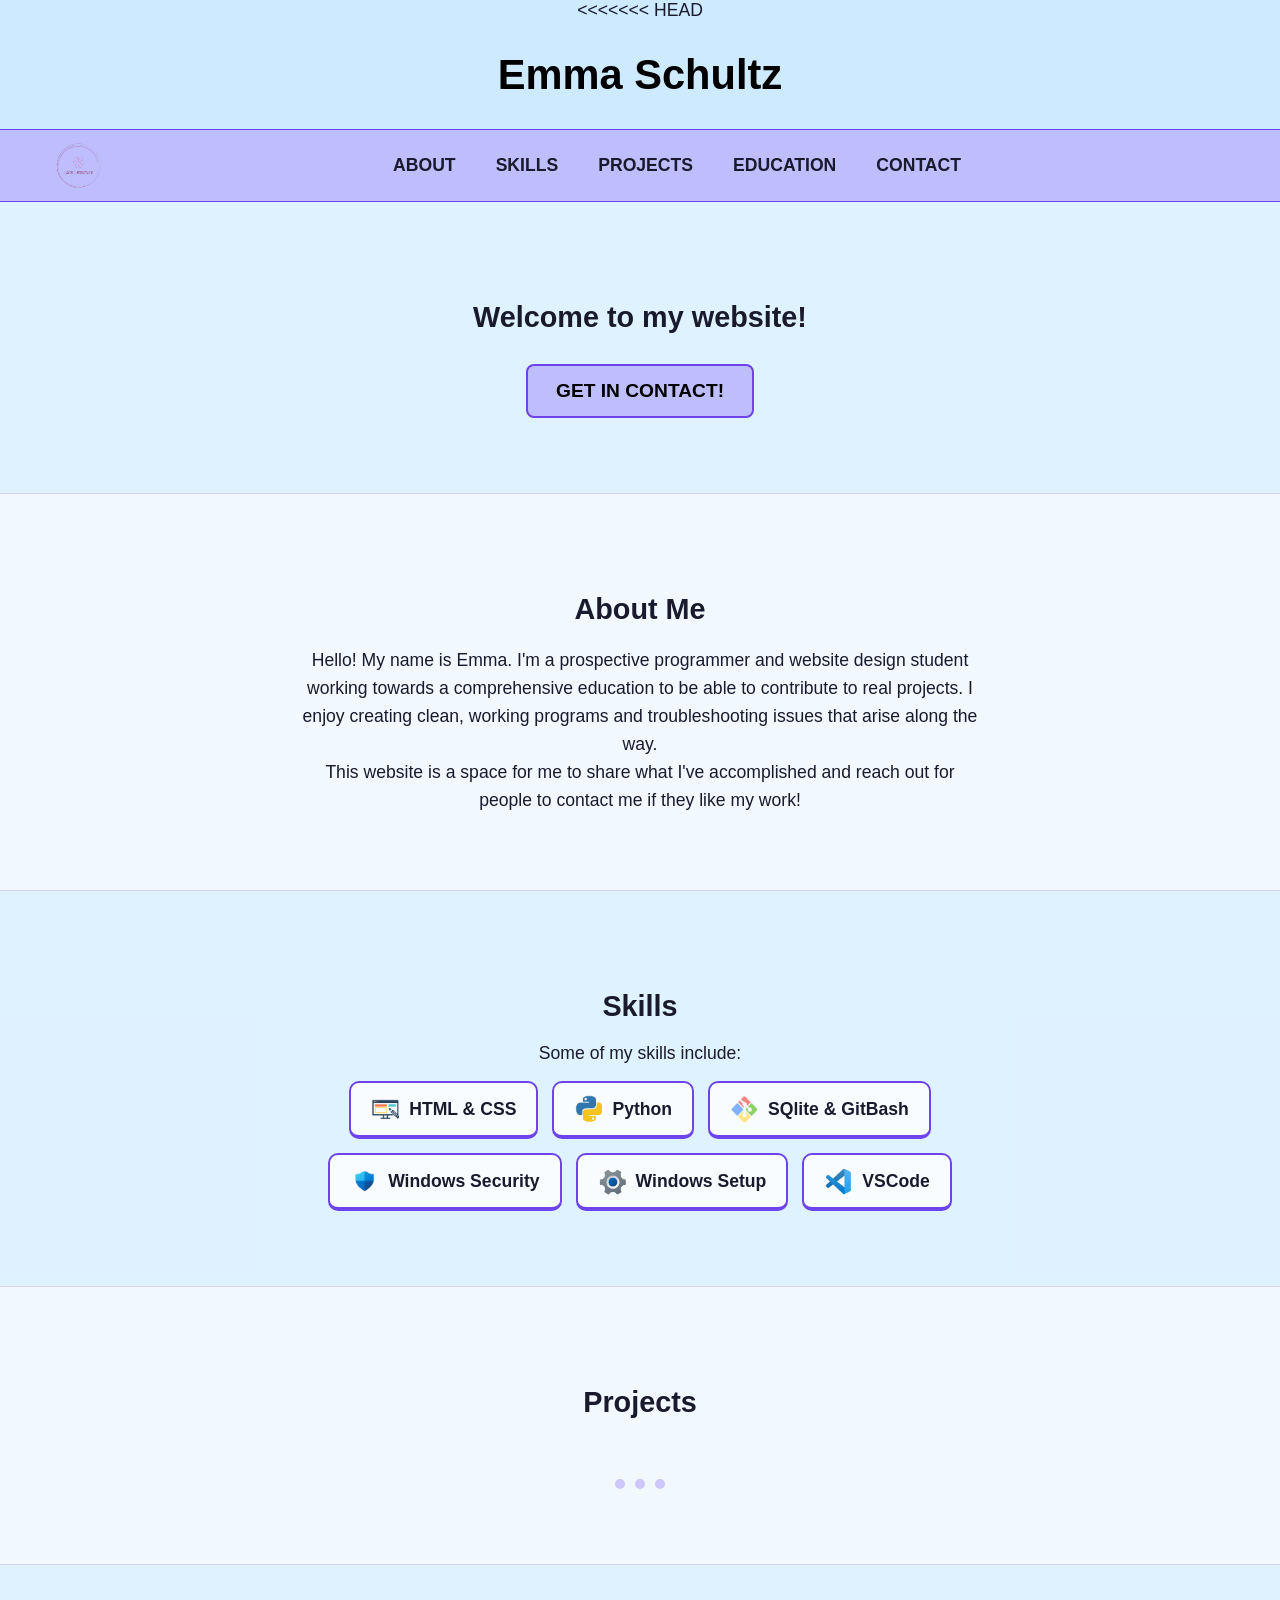
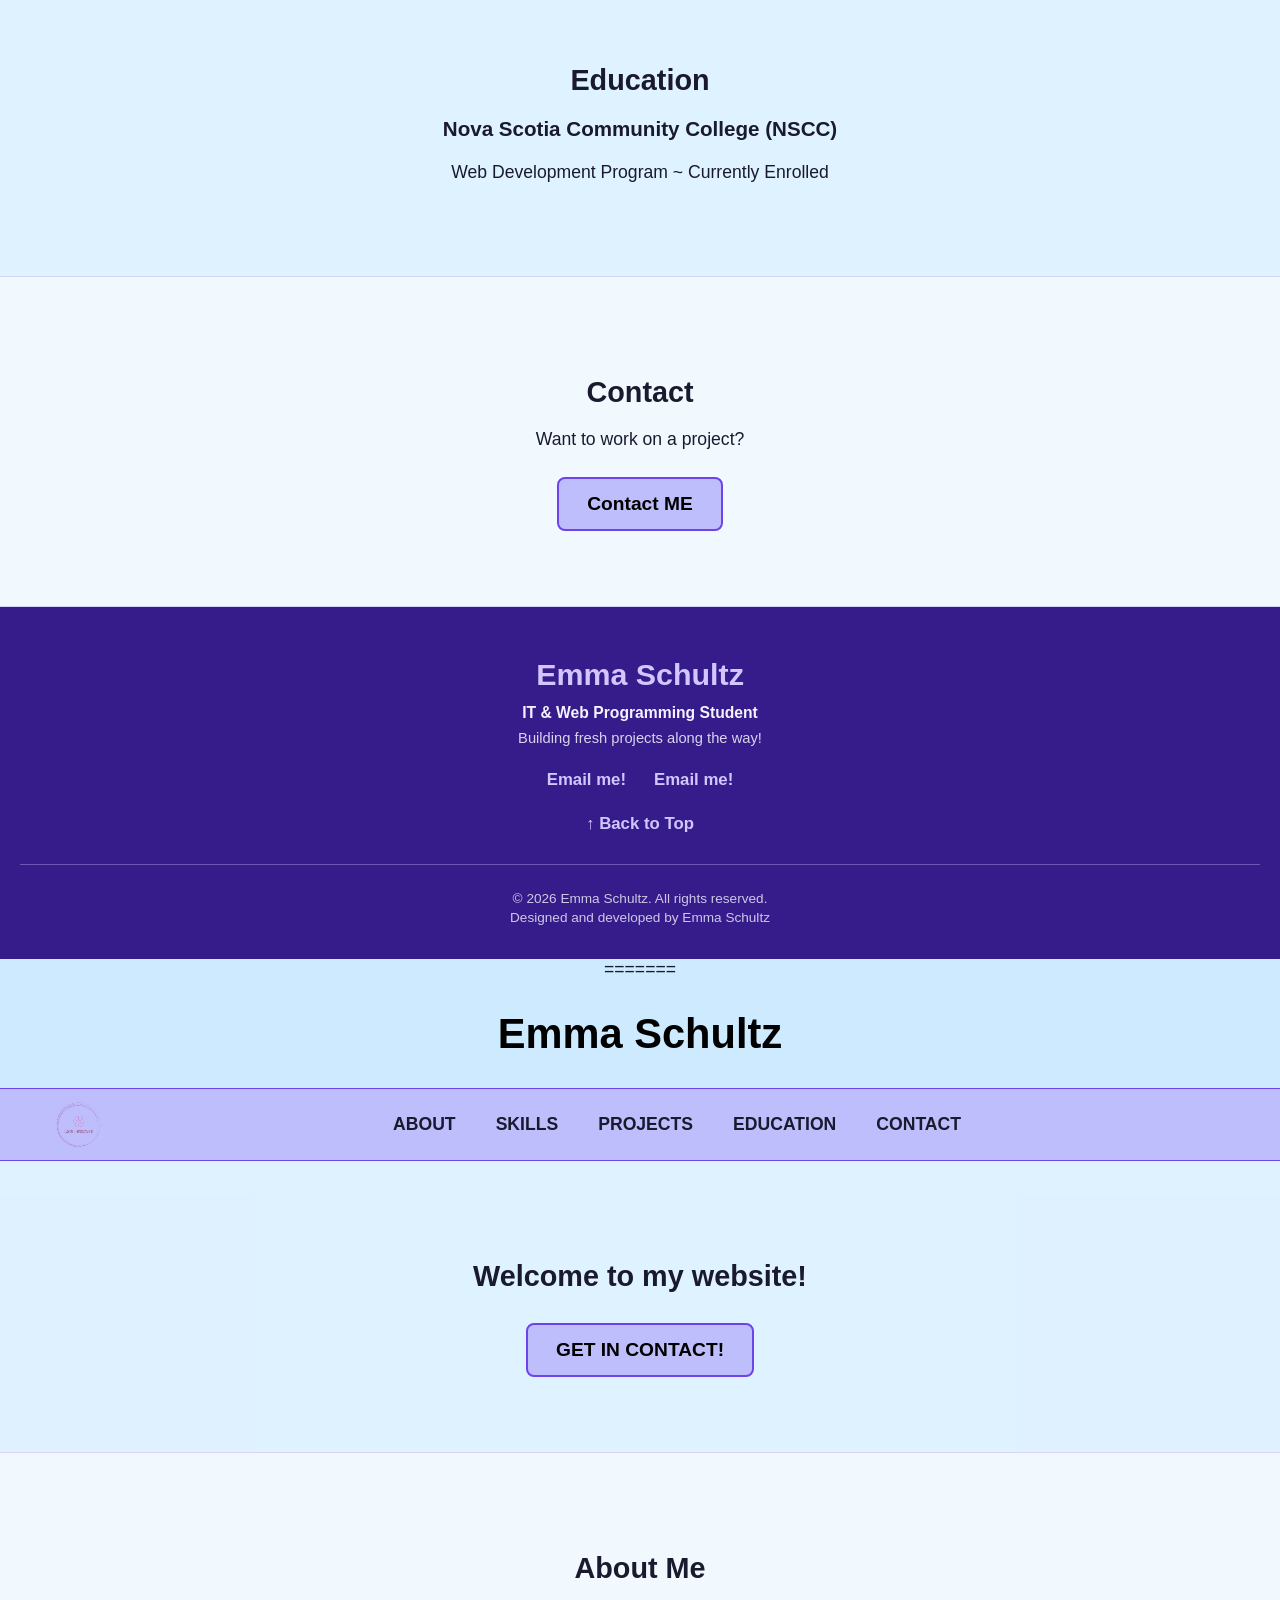
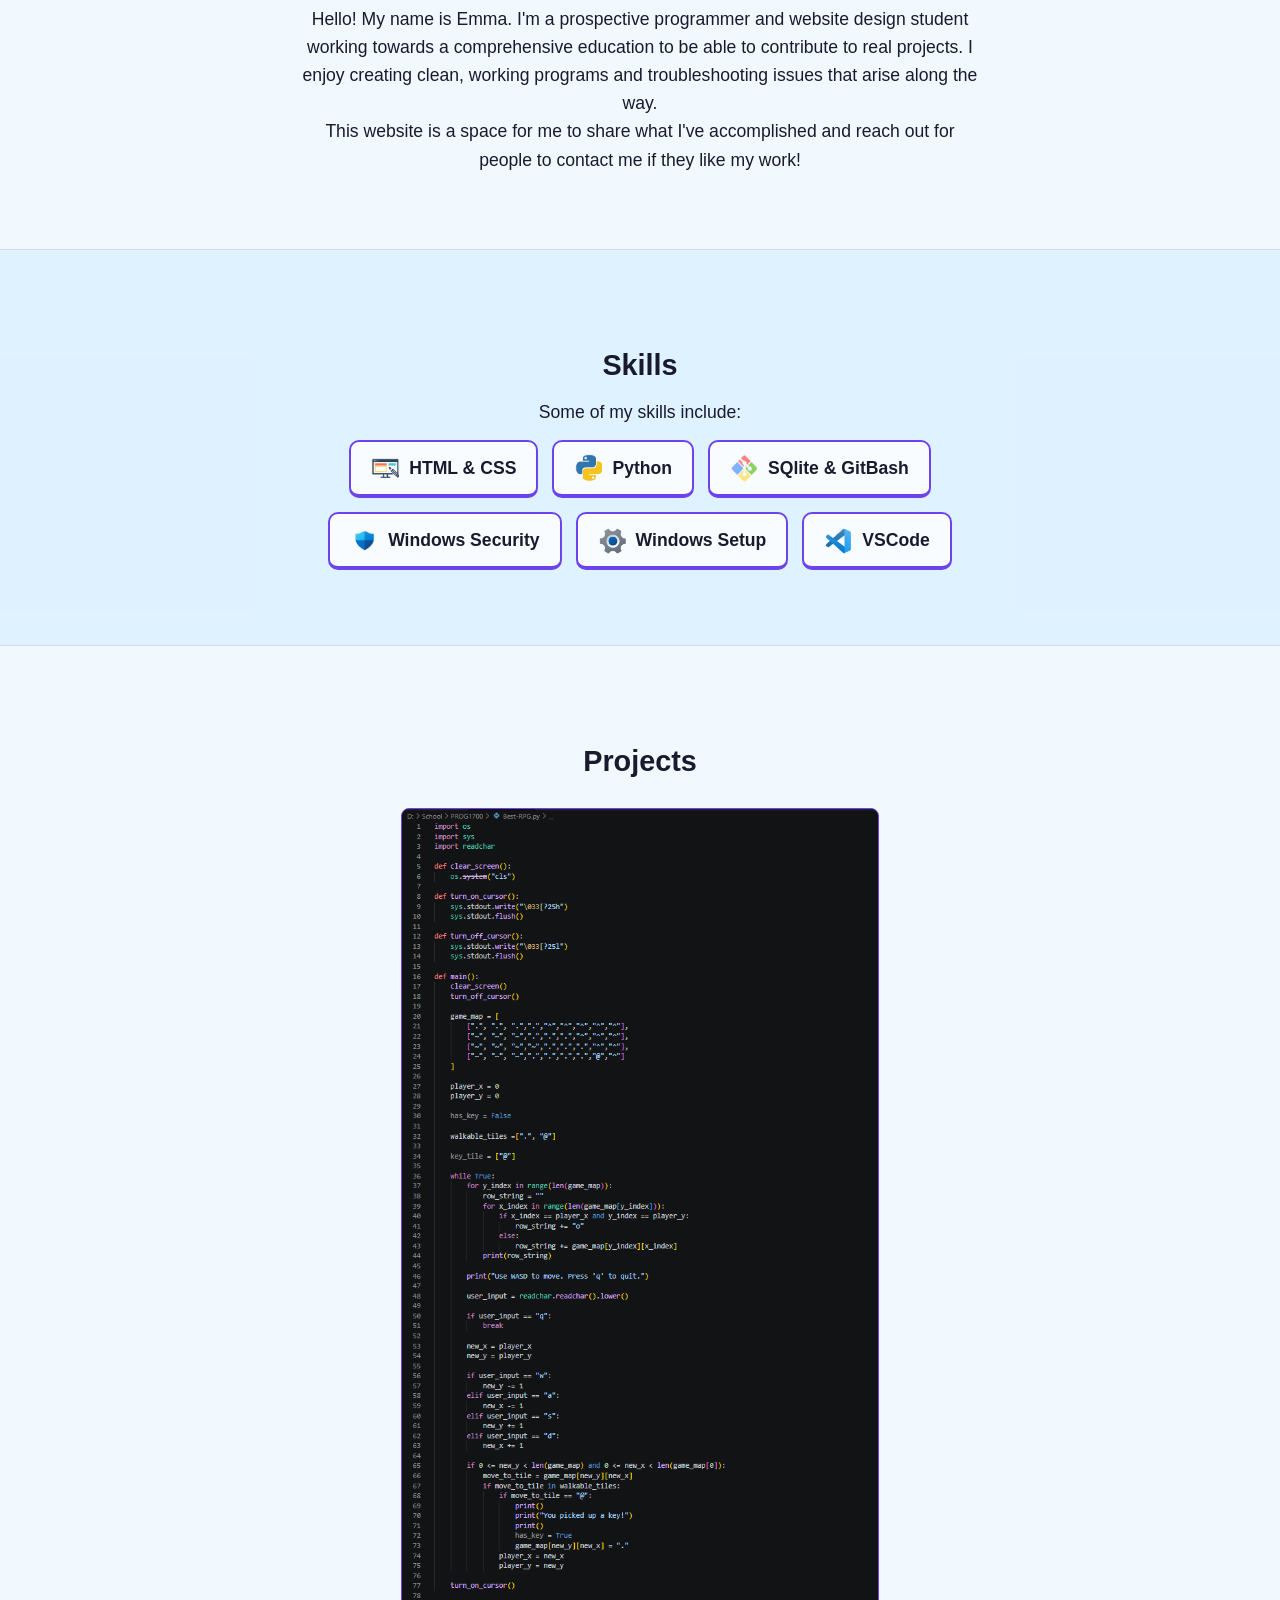
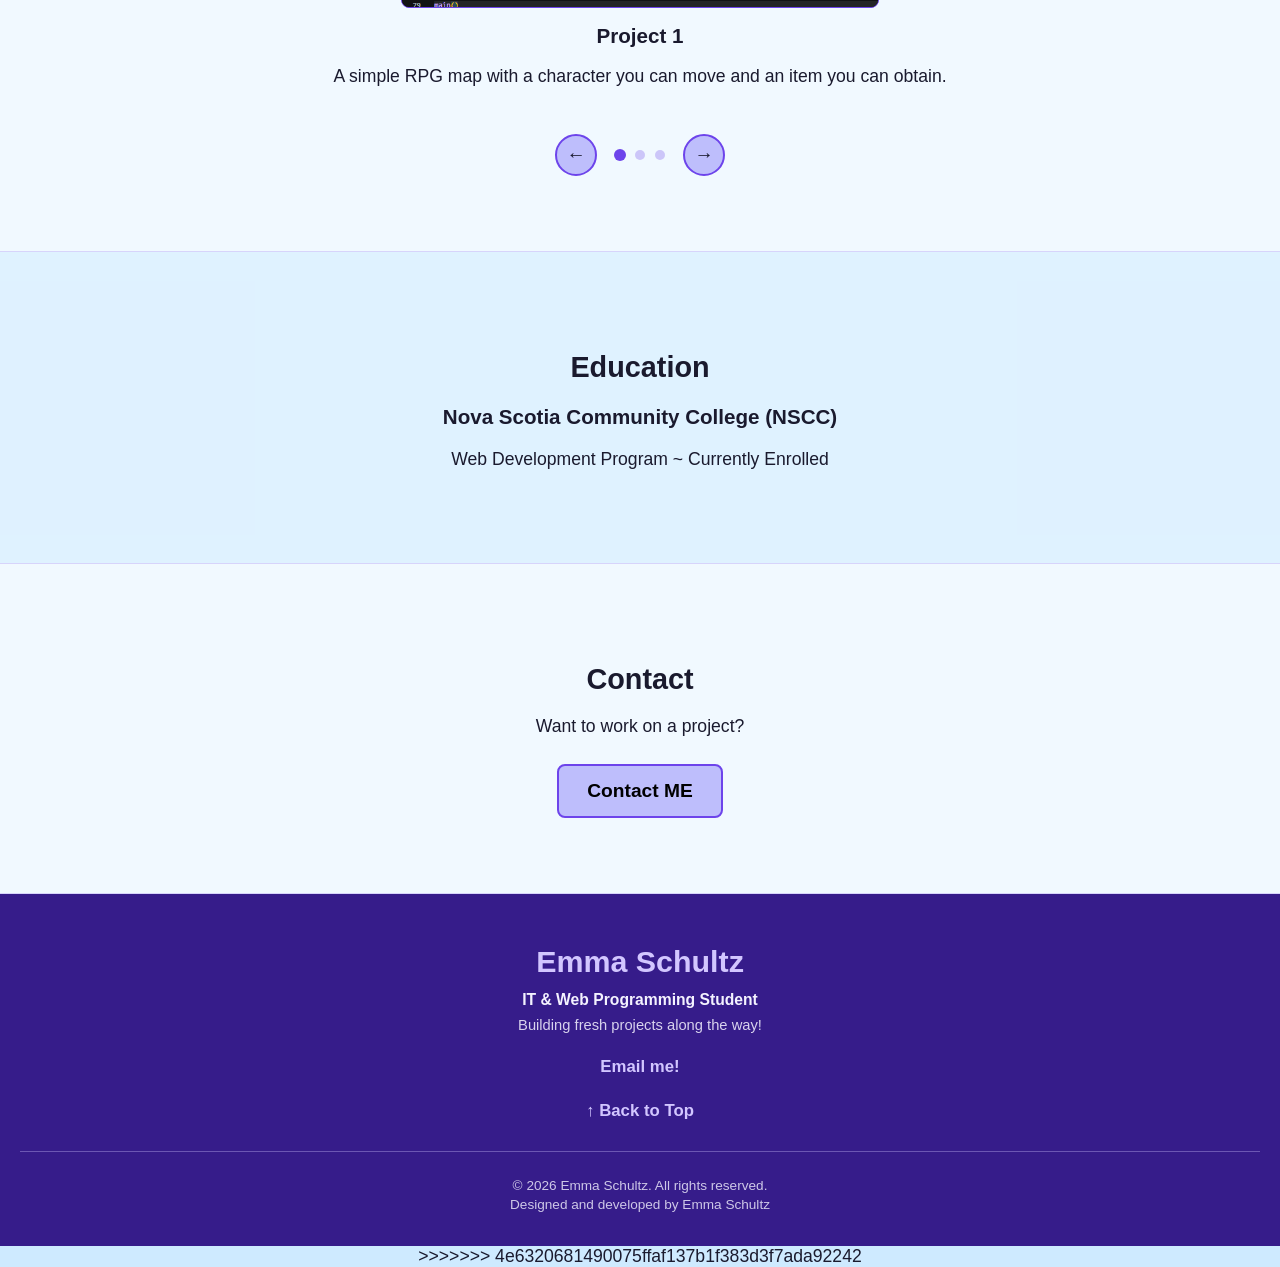
==== commit 0fb58791: "Merge branch" ====
--- a/index.html
+++ b/index.html
@@ -1,3 +1,4 @@
+<<<<<<< HEAD
 <!DOCTYPE html>
 <html lang="en">
 <head>
@@ -142,4 +143,150 @@
         </footer>
 
         </html>
-</body>+</body>
+=======
+<!DOCTYPE html>
+<html lang="en">
+<head>
+    <meta charset="UTF-8">
+    <meta name="viewport" content="width=device-width, initial-scale=1.0">
+    <title>Document</title>
+    <link rel="stylesheet" href="css/styles.css">
+</head>
+
+<body>
+    <header class="hero">
+            <h1><span class="site-title">Emma Schultz</span></h1>
+    </header>
+
+    <nav class="desktopMenu">
+        <div class="box">
+            <a href="#" class="nav-logo-link">
+                <img class="logo" src="images/logo.png" alt="logo">
+            </a>
+            <ul>
+                <li><a href="#about">ABOUT</a></li>
+                <li><a href="#skills">SKILLS</a></li>
+                <li><a href="#projects">PROJECTS</a></li>
+                <li><a href="#education">EDUCATION</a></li>
+                <li><a href="#contact">CONTACT</a></li>
+            </ul>
+        </div>
+    </nav>
+
+    <nav class="mobileMenu">
+        <input type="checkbox" id="menu-toggle" class="menu-toggle">
+        <div class="mobile-bar">
+            <a href="#" class="mobile-logo-link">
+                <img src="images/logo.png" alt="Logo" class="mobile-logo">
+            </a>
+            <label for="menu-toggle" class="hamburger" aria-label="Toggle Menu">&#9776;</label>
+        </div>
+        <ul class="mobile-links">
+            <li><a href="#about">ABOUT</a></li>
+            <li><a href="#skills">SKILLS</a></li>
+            <li><a href="#projects">PROJECTS</a></li>
+            <li><a href="#education">EDUCATION</a></li>
+            <li><a href="#contact">CONTACT</a></li>
+        </ul>
+    </nav>
+
+    <main>
+        <section class="intro-cta">
+            <h2>Welcome to my website!</h2>
+            <a href="#contact" class="cta-button">GET IN CONTACT!</a>
+        </section>
+
+        <section id="about" class="about">
+            <h2>About Me</h2>
+            <p>Hello! My name is Emma. I'm a prospective programmer and website design student working towards a comprehensive education to be able to contribute to real projects. I enjoy creating clean, working programs and troubleshooting issues that arise along the way.</p>
+            <p>This website is a space for me to share what I've accomplished and reach out for people to contact me if they like my work!</p>
+        </section>
+        
+        <section id="skills" class="skills">
+            <h2>Skills</h2>
+            <p>Some of my skills include:</p>
+            <ul class="skills-list">
+                <li><img src="images/HTML_CSS.png" alt=""> HTML &amp; CSS</li>
+                <li><img src="images/Python.png" alt=""> Python</li>
+                <li><img src="images/GitBash.png" alt=""> SQlite &amp; GitBash</li>
+                <li><img src="images/Security.png" alt=""> Windows Security</li>
+                <li><img src="images/Setup.png" alt=""> Windows Setup</li>
+                <li><img src="images/VSCode.png" alt=""> VSCode</li>
+            </ul>
+        </section>
+
+        <section id="projects" class="projects">
+            <h2>Projects</h2>
+            <div class="css-carousel">
+                <input type="radio" name="project-slide" id="slide-1" class="slide-radio" checked>
+                <input type="radio" name="project-slide" id="slide-2" class="slide-radio">
+                <input type="radio" name="project-slide" id="slide-3" class="slide-radio">
+
+                <div class="project-scroller">
+                    <article class="project-slide" id="project-1">
+                        <img src="images/Simple_RPG.png" alt="Project 1">
+                        <h3 class="project-title">Project 1</h3>
+                        <p class="project-desc">A simple RPG map with a character you can move and an item you can obtain.</p>
+                    </article>
+                    <article class="project-slide" id="project-2">
+                        <img src="images/Auto_Insurance.png" alt="Project 2">
+                        <h3 class="project-title">Project 2</h3>
+                        <p class="project-desc">Calculates cost of auto insurance based on age, gender, and cost of car.</p>
+                    </article>
+                    <article class="project-slide" id="project-3">
+                        <img src="images/Rock_Paper_Scissors.png" alt="Project 3">
+                        <h3 class="project-title">Project 3</h3>
+                        <p class="project-desc">Rock, paper, scissors against the computer!</p>
+                    </article>
+                </div>
+
+                <div class="carousel-nav" aria-label="Project slides navigation">
+                    <label for="slide-3" class="nav-arrow prev-1" aria-label="Previous project">&larr;</label>
+                    <label for="slide-1" class="nav-arrow prev-2" aria-label="Previous project">&larr;</label>
+                    <label for="slide-2" class="nav-arrow prev-3" aria-label="Previous project">&larr;</label>
+                    <div class="carousel-dots">
+                        <label for="slide-1" class="dot dot-1" aria-label="Go to Project 1"></label>
+                        <label for="slide-2" class="dot dot-2" aria-label="Go to Project 2"></label>
+                        <label for="slide-3" class="dot dot-3" aria-label="Go to Project 3"></label>
+                    </div>
+                    <label for="slide-2" class="nav-arrow next-arrow next-1" aria-label="Next project">&rarr;</label>
+                    <label for="slide-3" class="nav-arrow next-arrow next-2" aria-label="Next project">&rarr;</label>
+                    <label for="slide-1" class="nav-arrow next-arrow next-3" aria-label="Next project">&rarr;</label>
+                </div>
+            </div>
+        </section>
+
+        <section id="education" class="education">
+            <h2>Education</h2>
+            <div class="education-item">
+                <h3>Nova Scotia Community College (NSCC)</h3>
+                <p>Web Development Program ~ Currently Enrolled</p>
+            </div>
+        </section>
+
+        <section id="contact" class="contact">
+            <h2>Contact</h2>
+            <p>Want to work on a project?</p>
+            <a href="mailto:emmals896912@outlook.com" class="cta-button">Contact ME</a>
+        </section>
+
+        <footer class="site-footer">
+            <div class="footer-top">
+                <h2>Emma Schultz</h2>
+                <p class="footer-role">IT &amp; Web Programming Student</p>
+                <p class="footer-tagline">Building fresh projects along the way!</p>
+                <div class="footer-links">
+                    <a href="emmals896912@outlook.com">Email me!</a>
+                </div>
+                <a href="#" class="back-to-top">&uarr; Back to Top</a>
+            </div>
+            <div class="footer-bottom">
+                <p>&copy; 2026 Emma Schultz. All rights reserved.</p>
+                <p>Designed and developed by Emma Schultz</p>
+            </div>
+        </footer>
+
+        </html>
+</body>
+>>>>>>> 4e6320681490075ffaf137b1f383d3f7ada92242
--- a/css/styles.css
+++ b/css/styles.css
@@ -1,3 +1,4 @@
+<<<<<<< HEAD
 
 
 
@@ -462,4 +463,470 @@
     .mobileMenu {
         display: block;
     }
+=======
+
+
+
+html {
+    scroll-behavior: smooth;
+}
+
+* {
+    box-sizing: border-box;
+}
+
+body {
+    font-size: 1.1rem;
+    font-family: Verdana, Geneva, Tahoma, sans-serif;
+    margin: 0 auto;
+    text-align: center;
+    background-color: rgb(206, 234, 255);
+    color: #1a1a2e;
+}
+
+
+/* --- HERO SECTION --- &*/
+
+
+.hero {
+    padding: 30px 20px;
+    text-align: center;
+}
+
+h1 {
+    color: black;
+    font-size: 2.6rem;
+    margin: 0;
+}
+
+h2 {
+    font-size: 1.8rem;
+    margin-bottom: 20px;
+}
+
+
+/* --- NAVIGATION --- */
+
+
+.desktopMenu {
+    position: sticky;
+    top: 0;
+    z-index: 1000;
+    width: 100%;
+}
+
+.box {
+    width: 100%;
+    display: flex;
+    justify-content: center;
+    align-items: center;
+    padding: 8px 40px;
+    border-top: 1px solid rgb(109, 68, 235);
+    border-bottom: 1px solid rgb(109, 68, 235);
+    background-color: rgb(190, 190, 252);
+}
+
+.nav-logo-link {
+    display: flex;
+    align-items: center;
+}
+
+.logo{
+    height: 55px;
+    width: auto;
+}
+
+.desktopMenu ul{
+    display: flex;
+    justify-content: center;
+    align-items: center;
+    gap: 40px;
+    list-style: none;
+    padding: 0;
+    margin: 0 auto;
+}
+
+a {
+    font-weight: 600;
+    text-decoration: none;
+    color: #1a1a2e;
+}
+
+a:visited {
+    color: rgb(38, 0, 128);
+}
+
+
+/* --- MAIN & SECTIONS --- */
+
+
+main {
+    max-width: 100%;
+    width: 100%;
+    padding: 0;
+}
+
+.about p{
+    max-width: 680px;
+    margin: 0 auto;
+    line-height: 1.6;
+}
+
+section {
+    width: 100%;
+    padding: 75px 20px;
+    scroll-margin-top: 85px;
+    text-align: center;
+}
+
+main section:nth-of-type(odd) {
+    background-color: rgba(255, 255, 255, 0.35);
+}
+main section:nth-of-type(even) {
+    background-color: rgba(255, 255, 255, 0.72);
+    border-top: 1px solid rgba(109, 68, 235, 0.2);
+    border-bottom: 1px solid rgba(109, 68, 235, 0.2);
+}
+
+.cta-button {
+    display: inline-block;
+    font-size: 1.2rem;
+    padding: 14px 28px;
+    margin-top: 10px;
+    background-color: rgb(190, 190, 252);
+    border: 2px solid rgb(109, 68, 235);
+    border-radius: 8px;
+    color: black;
+}
+
+
+/* --- FLEXBOX --- */
+
+
+.skills-list {
+    display: flex;
+    flex-wrap: wrap;
+    justify-content: center;
+    gap: 14px;
+    list-style: none;
+    padding: 0;
+    max-width: 720px;
+    margin: 0 auto;
+}
+
+.skills-list li {
+    display: flex;
+    align-items: center;
+    gap: 10px;
+    background-color: rgba(255, 255, 255, 0.8);
+    border: 2px solid rgb(109, 68, 235);
+    border-bottom: 4px solid rgb(109, 68, 235);
+    padding: 12px 20px;
+    border-radius: 10px;
+    font-weight: bold;
+    color: #1a1a2e;
+    transition: transform 0.2s ease, background-color 0.2s ease;
+}
+
+.skills-list li img {
+    width: 28px;
+    height: 28px;
+    object-fit: contain;
+    flex-shrink: 0;
+}
+
+.skills-list li:hover {
+    transform: translateY(-3px);
+    background-color: rgb(190, 190, 252);
+}
+
+
+/* --- CSS CAROUSEL --- */
+
+.css-carousel {
+    max-width: 780px;
+    margin: 0 auto;
+}
+
+.slide-radio {
+    display: none;
+}
+
+.project-scroller {
+    display: flex;
+    overflow-x: auto;
+    scroll-snap-type: x mandatory;
+    scroll-behavior: smooth;
+    scrollbar-width: none;
+    padding: 10px 0 20px;
+}
+
+.project-scroller::-webkit-scrollbar {
+    display: none;
+}
+
+.project-slide {
+    display: none;
+    flex: 0 0 100%;
+    flex-direction: column;
+    align-items: center;
+    justify-content: center;
+    min-height: 460px;
+}
+
+.project-slide img {
+    width: auto;
+    max-width: 100%;
+    height: 800px;
+    object-fit: contain;
+    background-color: #1e1e1e;
+    border-radius: 8px;
+    border: 1px solid rgb(109, 68, 235);
+    margin-bottom: 16px;
+}
+
+.project-slide h3 {
+    margin: 0;
+    max-width: 550px;
+}
+
+#slide-1:checked ~ .project-scroller #project-1,
+#slide-2:checked ~ .project-scroller #project-2,
+#slide-3:checked ~ .project-scroller #project-3 {
+    display: flex;
+}
+
+.carousel-nav {
+    display: flex;
+    justify-content: center;
+    align-items: center;
+    gap: 18px;
+    margin-top: 10px;
+}
+
+.nav-arrow {
+    display: none;
+    background-color: rgb(190, 190, 252);
+    border: 2px solid rgb(109, 68, 235);
+    border-radius: 50%;
+    width: 42px;
+    height: 42px;
+    font-size: 1.2rem;
+    font-weight: bold;
+    color: #1a1a2e;
+    cursor: pointer;
+    align-items: center;
+    justify-content: center;
+    transition: background-color 0.2s ease, transform 0.15s ease;
+    line-height: normal;
+}
+
+.nav-arrow:hover {
+    background-color: rgb(168, 168, 250);
+    transform: scale(1.05);
+}
+
+#slide-1:checked ~ .carousel-nav .prev-1,
+#slide-1:checked ~ .carousel-nav .next-1,
+#slide-2:checked ~ .carousel-nav .prev-2,
+#slide-2:checked ~ .carousel-nav .next-2,
+#slide-3:checked ~ .carousel-nav .prev-3,
+#slide-3:checked ~ .carousel-nav .next-3 {
+    display: flex;
+}
+
+.carousel-dots {
+    display: flex;
+    align-items: center;
+    gap: 10px;
+}
+
+.dot{
+    width: 10px;
+    height: 10px;
+    border-radius: 50%;
+    background-color: rgb(109, 68, 235);
+    opacity: 0.28;
+    cursor: pointer;
+    transition: opacity 0.25s ease, transform 0.25s ease;
+}
+
+#slide-1:checked ~ .carousel-nav .dot-1,
+#slide-2:checked ~ .carousel-nav .dot-2,
+#slide-3:checked ~ .carousel-nav .dot-3 {
+    opacity: 1;
+    transform: scale(1.2);
+}
+
+
+.tag {
+    align-self: flex-start;
+    background-color: rgb(190, 190, 252);
+    border: 1px solid rgb(109, 68, 235);
+    padding: 4px 12px;
+    border-radius: 6px;
+    font-size: 0.85rem;
+    font-weight: bold;
+}
+
+.card-container {
+    background-color: rgb(190, 190, 252);
+    border: 1px solid rgb(109, 68, 235);
+    border-radius: 12px;
+    margin: 30px 0;
+    padding: 40px 30px;
+}
+
+
+/* --- FOOTER --- */
+
+
+.site-footer {
+    width: 100%;
+    background-color: rgb(54, 28, 138);
+    color: #f4f2ff;
+    text-align: center;
+    padding: 50px 20px 30px;
+}
+
+.footer-top h2 {
+    margin: 0 0 12px;
+    font-size: 1.9rem;
+    color: rgb(210, 198, 255);
+}
+
+.footer-role {
+    margin: 0 0 8px;
+    font-weight: bold;
+    font-size: 0.98rem;
+}
+
+.footer-tagline {
+    margin: 0 auto 24px;
+    max-width: 560px;
+    font-size: 0.92rem;
+    color: rgba(244, 242, 255, 0.85);
+}
+
+.footer-links {
+    display: flex;
+    justify-content: center;
+    gap: 28px;
+    margin-bottom: 24px;
+}
+
+.footer-links a,
+.back-to-top {
+    color: rgb(210, 198, 255);
+    text-decoration: none;
+    font-weight: bold;
+    font-size: 1.05rem;
+    transition: color 0.2s ease, transform 0.2s ease;
+}
+
+.footer-links a:hover,
+.back-to-top:hover {
+    color: #ffffff;
+    transform: translateY(-2px);
+}
+
+.back-to-top {
+    display: inline-block;
+    margin-bottom: 30px;
+}
+
+.footer-bottom {
+    border-top: 1px solid rgba(210, 198, 255, 0.35);
+    padding-top: 22px;
+    font-size: 0.85rem;
+    color: rgba(244, 242, 255, 0.8);
+}
+
+.footer-bottom p {
+    margin: 4px 0;
+}
+
+.footer-links a,
+.footer-links a:visited,
+.back-to-top,
+.back-to-top:visited {
+    color: rgb(210, 198, 255);
+    text-decoration: none;
+    font-weight: bold;
+    font-size: 1.05rem;
+    transition: color 0.2s ease, tranaform 0.2s ease;
+}
+
+
+/* --- MOBILE MENU --- */
+
+
+.mobileMenu {
+    display: none;
+    position: sticky;
+    top: 0;
+    z-index: 1000;
+    width: 100%;
+    background-color: rgb(190, 190, 252);
+    border-bottom: 2px solid rgb(109, 68, 235);
+}
+
+.menu-toggle {
+    display: none;
+}
+
+.mobile-bar {
+    display: flex;
+    justify-content: space-between;
+    align-items: center;
+    padding: 10px 20px;
+}
+
+.mobile-logo {
+    height: 40px;
+    width: auto;
+    display: block;
+}
+
+.hamburger {
+    font-size: 1.8rem;
+    font-weight: bold;
+    color: #1a1a2e;
+    cursor: pointer;
+    user-select: none;
+}
+
+.mobile-links {
+    display: none;
+    flex-direction: column;
+    list-style: none;
+    margin: 0;
+    padding: 10px 0 16px;
+    text-align: center;
+    border-top: 1px solid rgba(109, 68, 235, 0.3);
+}
+
+.mobile-links le {
+    padding: 10px 0;
+}
+
+.mobile-links a {
+    text-decoration: none;
+    font-weight: bold;
+    color: #1a1a2e;
+}
+
+.menu-toggle:checked ~ .mobile-links {
+    display: flex;
+}
+
+@media (max-width:768px) {
+    .desktopMenu {
+        display: none;
+    }
+
+    .mobileMenu {
+        display: block;
+    }
+>>>>>>> 4e6320681490075ffaf137b1f383d3f7ada92242
 }
--- a/css/styles.css
+++ b/css/styles.css
@@ -1,3 +1,4 @@
+<<<<<<< HEAD
 
 
 
@@ -462,4 +463,470 @@
     .mobileMenu {
         display: block;
     }
+=======
+
+
+
+html {
+    scroll-behavior: smooth;
+}
+
+* {
+    box-sizing: border-box;
+}
+
+body {
+    font-size: 1.1rem;
+    font-family: Verdana, Geneva, Tahoma, sans-serif;
+    margin: 0 auto;
+    text-align: center;
+    background-color: rgb(206, 234, 255);
+    color: #1a1a2e;
+}
+
+
+/* --- HERO SECTION --- &*/
+
+
+.hero {
+    padding: 30px 20px;
+    text-align: center;
+}
+
+h1 {
+    color: black;
+    font-size: 2.6rem;
+    margin: 0;
+}
+
+h2 {
+    font-size: 1.8rem;
+    margin-bottom: 20px;
+}
+
+
+/* --- NAVIGATION --- */
+
+
+.desktopMenu {
+    position: sticky;
+    top: 0;
+    z-index: 1000;
+    width: 100%;
+}
+
+.box {
+    width: 100%;
+    display: flex;
+    justify-content: center;
+    align-items: center;
+    padding: 8px 40px;
+    border-top: 1px solid rgb(109, 68, 235);
+    border-bottom: 1px solid rgb(109, 68, 235);
+    background-color: rgb(190, 190, 252);
+}
+
+.nav-logo-link {
+    display: flex;
+    align-items: center;
+}
+
+.logo{
+    height: 55px;
+    width: auto;
+}
+
+.desktopMenu ul{
+    display: flex;
+    justify-content: center;
+    align-items: center;
+    gap: 40px;
+    list-style: none;
+    padding: 0;
+    margin: 0 auto;
+}
+
+a {
+    font-weight: 600;
+    text-decoration: none;
+    color: #1a1a2e;
+}
+
+a:visited {
+    color: rgb(38, 0, 128);
+}
+
+
+/* --- MAIN & SECTIONS --- */
+
+
+main {
+    max-width: 100%;
+    width: 100%;
+    padding: 0;
+}
+
+.about p{
+    max-width: 680px;
+    margin: 0 auto;
+    line-height: 1.6;
+}
+
+section {
+    width: 100%;
+    padding: 75px 20px;
+    scroll-margin-top: 85px;
+    text-align: center;
+}
+
+main section:nth-of-type(odd) {
+    background-color: rgba(255, 255, 255, 0.35);
+}
+main section:nth-of-type(even) {
+    background-color: rgba(255, 255, 255, 0.72);
+    border-top: 1px solid rgba(109, 68, 235, 0.2);
+    border-bottom: 1px solid rgba(109, 68, 235, 0.2);
+}
+
+.cta-button {
+    display: inline-block;
+    font-size: 1.2rem;
+    padding: 14px 28px;
+    margin-top: 10px;
+    background-color: rgb(190, 190, 252);
+    border: 2px solid rgb(109, 68, 235);
+    border-radius: 8px;
+    color: black;
+}
+
+
+/* --- FLEXBOX --- */
+
+
+.skills-list {
+    display: flex;
+    flex-wrap: wrap;
+    justify-content: center;
+    gap: 14px;
+    list-style: none;
+    padding: 0;
+    max-width: 720px;
+    margin: 0 auto;
+}
+
+.skills-list li {
+    display: flex;
+    align-items: center;
+    gap: 10px;
+    background-color: rgba(255, 255, 255, 0.8);
+    border: 2px solid rgb(109, 68, 235);
+    border-bottom: 4px solid rgb(109, 68, 235);
+    padding: 12px 20px;
+    border-radius: 10px;
+    font-weight: bold;
+    color: #1a1a2e;
+    transition: transform 0.2s ease, background-color 0.2s ease;
+}
+
+.skills-list li img {
+    width: 28px;
+    height: 28px;
+    object-fit: contain;
+    flex-shrink: 0;
+}
+
+.skills-list li:hover {
+    transform: translateY(-3px);
+    background-color: rgb(190, 190, 252);
+}
+
+
+/* --- CSS CAROUSEL --- */
+
+.css-carousel {
+    max-width: 780px;
+    margin: 0 auto;
+}
+
+.slide-radio {
+    display: none;
+}
+
+.project-scroller {
+    display: flex;
+    overflow-x: auto;
+    scroll-snap-type: x mandatory;
+    scroll-behavior: smooth;
+    scrollbar-width: none;
+    padding: 10px 0 20px;
+}
+
+.project-scroller::-webkit-scrollbar {
+    display: none;
+}
+
+.project-slide {
+    display: none;
+    flex: 0 0 100%;
+    flex-direction: column;
+    align-items: center;
+    justify-content: center;
+    min-height: 460px;
+}
+
+.project-slide img {
+    width: auto;
+    max-width: 100%;
+    height: 800px;
+    object-fit: contain;
+    background-color: #1e1e1e;
+    border-radius: 8px;
+    border: 1px solid rgb(109, 68, 235);
+    margin-bottom: 16px;
+}
+
+.project-slide h3 {
+    margin: 0;
+    max-width: 550px;
+}
+
+#slide-1:checked ~ .project-scroller #project-1,
+#slide-2:checked ~ .project-scroller #project-2,
+#slide-3:checked ~ .project-scroller #project-3 {
+    display: flex;
+}
+
+.carousel-nav {
+    display: flex;
+    justify-content: center;
+    align-items: center;
+    gap: 18px;
+    margin-top: 10px;
+}
+
+.nav-arrow {
+    display: none;
+    background-color: rgb(190, 190, 252);
+    border: 2px solid rgb(109, 68, 235);
+    border-radius: 50%;
+    width: 42px;
+    height: 42px;
+    font-size: 1.2rem;
+    font-weight: bold;
+    color: #1a1a2e;
+    cursor: pointer;
+    align-items: center;
+    justify-content: center;
+    transition: background-color 0.2s ease, transform 0.15s ease;
+    line-height: normal;
+}
+
+.nav-arrow:hover {
+    background-color: rgb(168, 168, 250);
+    transform: scale(1.05);
+}
+
+#slide-1:checked ~ .carousel-nav .prev-1,
+#slide-1:checked ~ .carousel-nav .next-1,
+#slide-2:checked ~ .carousel-nav .prev-2,
+#slide-2:checked ~ .carousel-nav .next-2,
+#slide-3:checked ~ .carousel-nav .prev-3,
+#slide-3:checked ~ .carousel-nav .next-3 {
+    display: flex;
+}
+
+.carousel-dots {
+    display: flex;
+    align-items: center;
+    gap: 10px;
+}
+
+.dot{
+    width: 10px;
+    height: 10px;
+    border-radius: 50%;
+    background-color: rgb(109, 68, 235);
+    opacity: 0.28;
+    cursor: pointer;
+    transition: opacity 0.25s ease, transform 0.25s ease;
+}
+
+#slide-1:checked ~ .carousel-nav .dot-1,
+#slide-2:checked ~ .carousel-nav .dot-2,
+#slide-3:checked ~ .carousel-nav .dot-3 {
+    opacity: 1;
+    transform: scale(1.2);
+}
+
+
+.tag {
+    align-self: flex-start;
+    background-color: rgb(190, 190, 252);
+    border: 1px solid rgb(109, 68, 235);
+    padding: 4px 12px;
+    border-radius: 6px;
+    font-size: 0.85rem;
+    font-weight: bold;
+}
+
+.card-container {
+    background-color: rgb(190, 190, 252);
+    border: 1px solid rgb(109, 68, 235);
+    border-radius: 12px;
+    margin: 30px 0;
+    padding: 40px 30px;
+}
+
+
+/* --- FOOTER --- */
+
+
+.site-footer {
+    width: 100%;
+    background-color: rgb(54, 28, 138);
+    color: #f4f2ff;
+    text-align: center;
+    padding: 50px 20px 30px;
+}
+
+.footer-top h2 {
+    margin: 0 0 12px;
+    font-size: 1.9rem;
+    color: rgb(210, 198, 255);
+}
+
+.footer-role {
+    margin: 0 0 8px;
+    font-weight: bold;
+    font-size: 0.98rem;
+}
+
+.footer-tagline {
+    margin: 0 auto 24px;
+    max-width: 560px;
+    font-size: 0.92rem;
+    color: rgba(244, 242, 255, 0.85);
+}
+
+.footer-links {
+    display: flex;
+    justify-content: center;
+    gap: 28px;
+    margin-bottom: 24px;
+}
+
+.footer-links a,
+.back-to-top {
+    color: rgb(210, 198, 255);
+    text-decoration: none;
+    font-weight: bold;
+    font-size: 1.05rem;
+    transition: color 0.2s ease, transform 0.2s ease;
+}
+
+.footer-links a:hover,
+.back-to-top:hover {
+    color: #ffffff;
+    transform: translateY(-2px);
+}
+
+.back-to-top {
+    display: inline-block;
+    margin-bottom: 30px;
+}
+
+.footer-bottom {
+    border-top: 1px solid rgba(210, 198, 255, 0.35);
+    padding-top: 22px;
+    font-size: 0.85rem;
+    color: rgba(244, 242, 255, 0.8);
+}
+
+.footer-bottom p {
+    margin: 4px 0;
+}
+
+.footer-links a,
+.footer-links a:visited,
+.back-to-top,
+.back-to-top:visited {
+    color: rgb(210, 198, 255);
+    text-decoration: none;
+    font-weight: bold;
+    font-size: 1.05rem;
+    transition: color 0.2s ease, tranaform 0.2s ease;
+}
+
+
+/* --- MOBILE MENU --- */
+
+
+.mobileMenu {
+    display: none;
+    position: sticky;
+    top: 0;
+    z-index: 1000;
+    width: 100%;
+    background-color: rgb(190, 190, 252);
+    border-bottom: 2px solid rgb(109, 68, 235);
+}
+
+.menu-toggle {
+    display: none;
+}
+
+.mobile-bar {
+    display: flex;
+    justify-content: space-between;
+    align-items: center;
+    padding: 10px 20px;
+}
+
+.mobile-logo {
+    height: 40px;
+    width: auto;
+    display: block;
+}
+
+.hamburger {
+    font-size: 1.8rem;
+    font-weight: bold;
+    color: #1a1a2e;
+    cursor: pointer;
+    user-select: none;
+}
+
+.mobile-links {
+    display: none;
+    flex-direction: column;
+    list-style: none;
+    margin: 0;
+    padding: 10px 0 16px;
+    text-align: center;
+    border-top: 1px solid rgba(109, 68, 235, 0.3);
+}
+
+.mobile-links le {
+    padding: 10px 0;
+}
+
+.mobile-links a {
+    text-decoration: none;
+    font-weight: bold;
+    color: #1a1a2e;
+}
+
+.menu-toggle:checked ~ .mobile-links {
+    display: flex;
+}
+
+@media (max-width:768px) {
+    .desktopMenu {
+        display: none;
+    }
+
+    .mobileMenu {
+        display: block;
+    }
+>>>>>>> 4e6320681490075ffaf137b1f383d3f7ada92242
 }
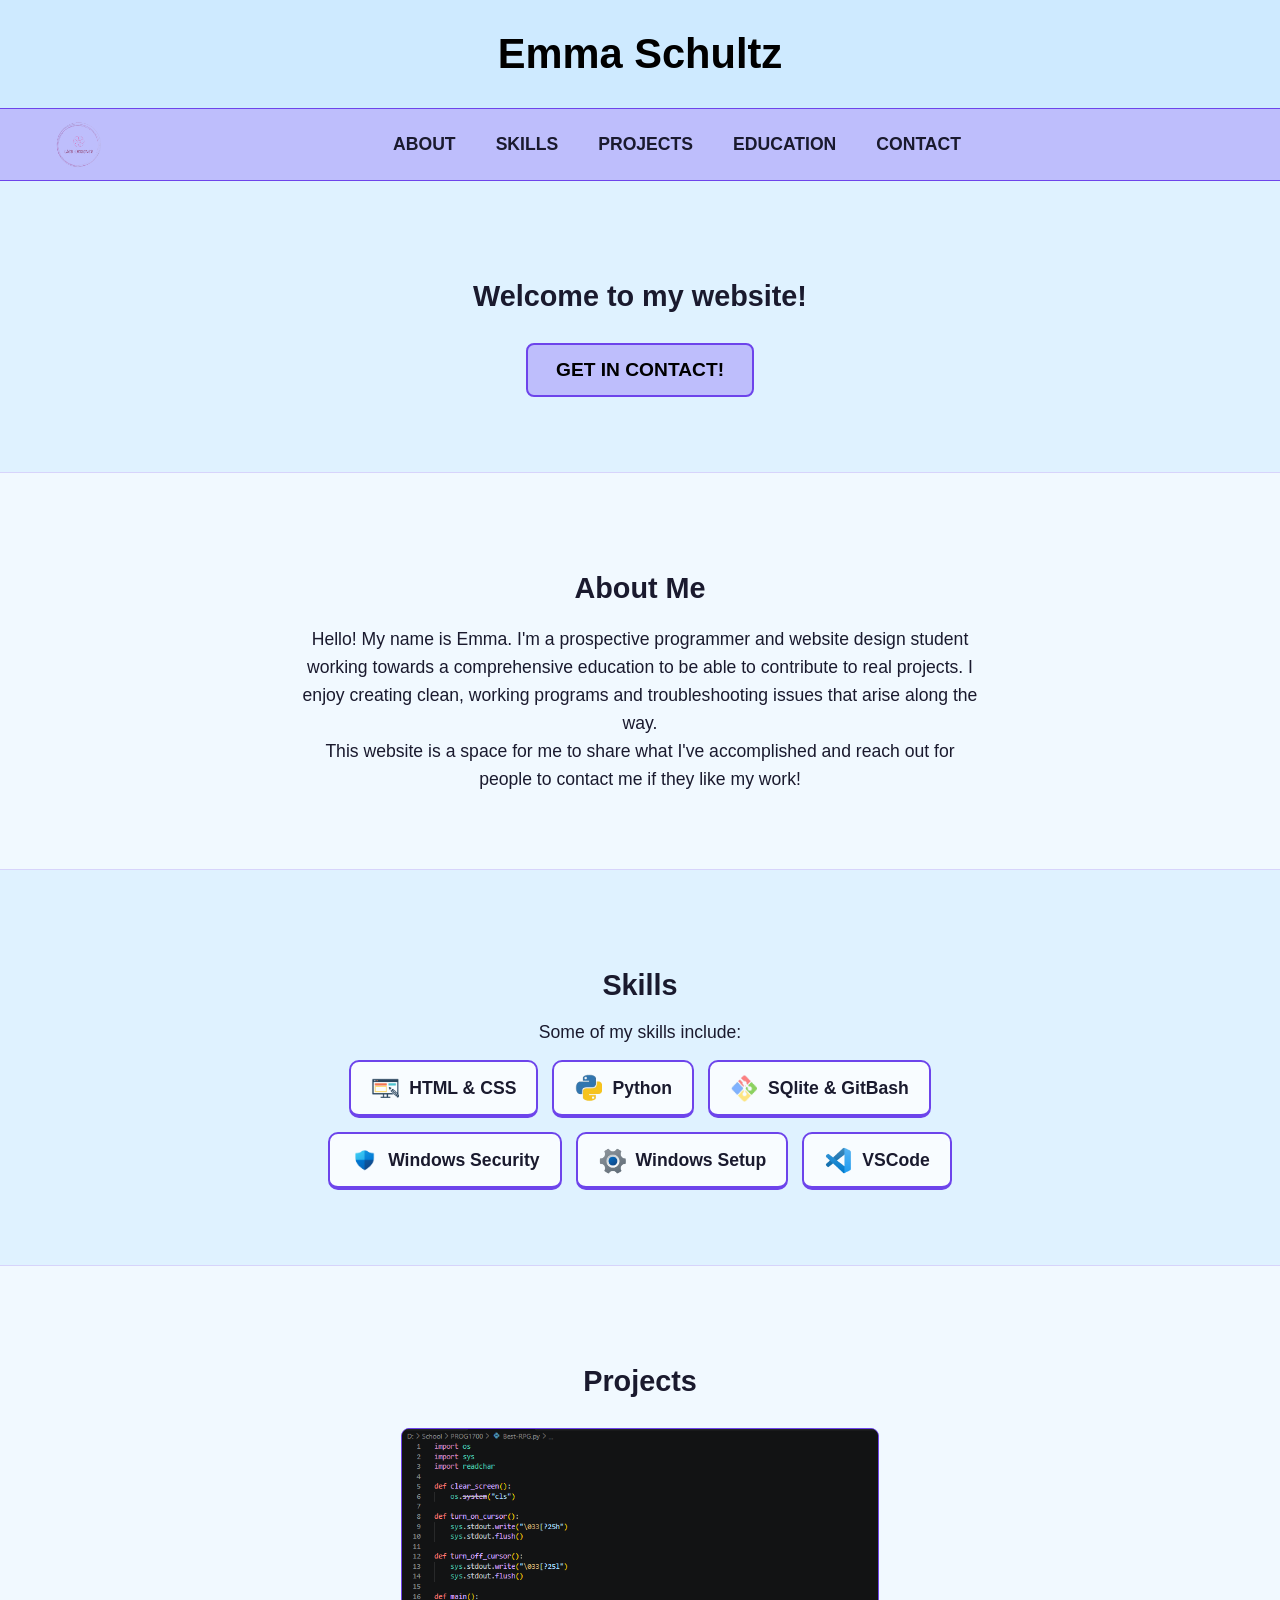
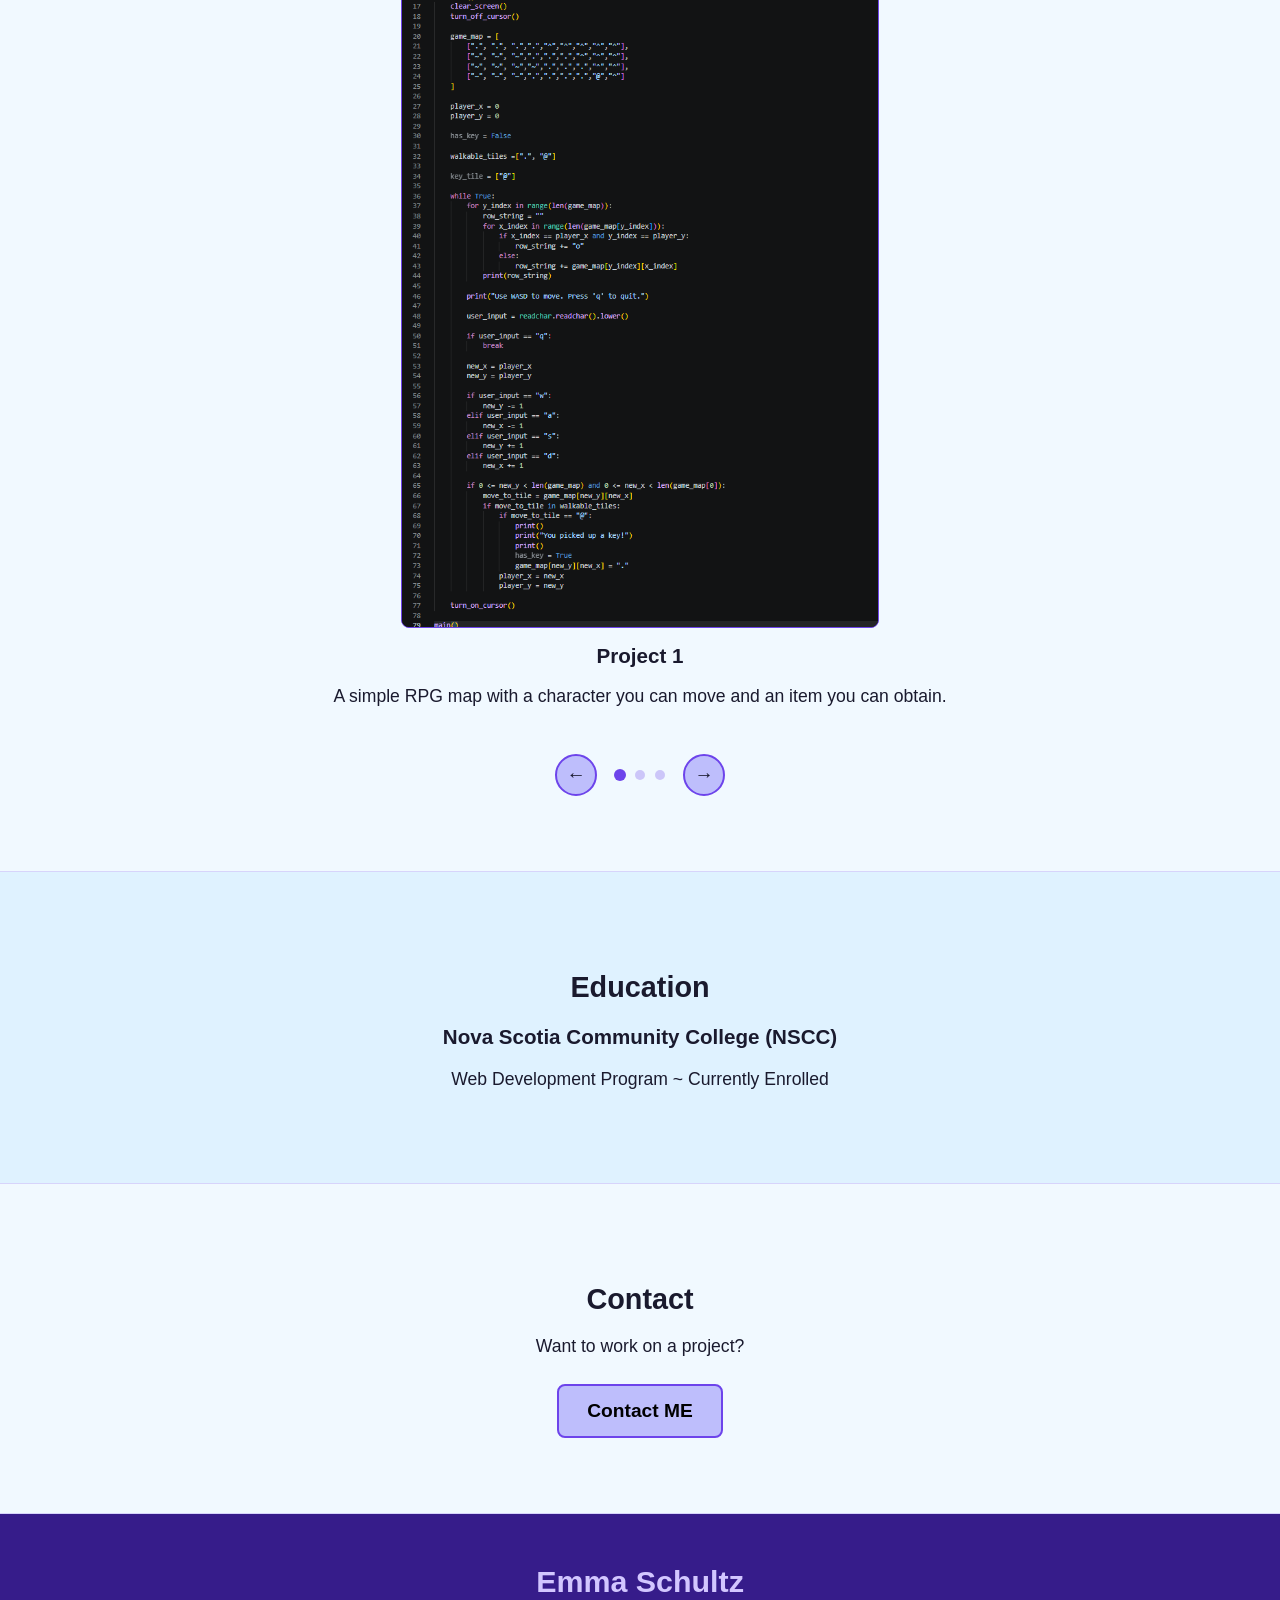
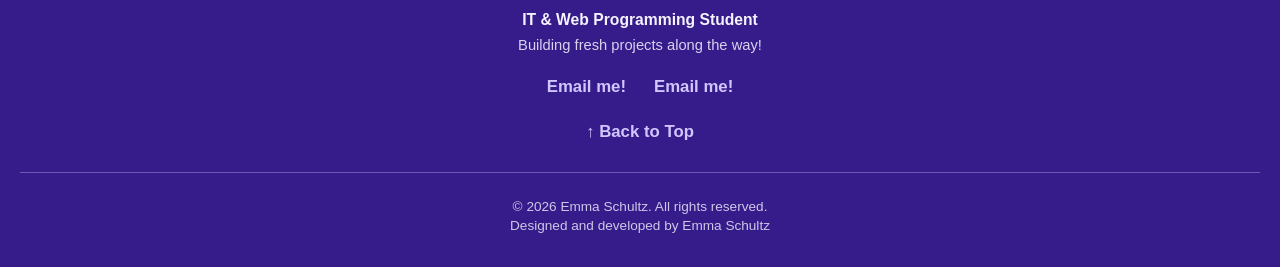
==== commit 519235a1: "cleaned up lines" ====
--- a/index.html
+++ b/index.html
@@ -1,4 +1,3 @@
-<<<<<<< HEAD
 <!DOCTYPE html>
 <html lang="en">
 <head>
@@ -144,149 +143,3 @@
 
         </html>
 </body>
-=======
-<!DOCTYPE html>
-<html lang="en">
-<head>
-    <meta charset="UTF-8">
-    <meta name="viewport" content="width=device-width, initial-scale=1.0">
-    <title>Document</title>
-    <link rel="stylesheet" href="css/styles.css">
-</head>
-
-<body>
-    <header class="hero">
-            <h1><span class="site-title">Emma Schultz</span></h1>
-    </header>
-
-    <nav class="desktopMenu">
-        <div class="box">
-            <a href="#" class="nav-logo-link">
-                <img class="logo" src="images/logo.png" alt="logo">
-            </a>
-            <ul>
-                <li><a href="#about">ABOUT</a></li>
-                <li><a href="#skills">SKILLS</a></li>
-                <li><a href="#projects">PROJECTS</a></li>
-                <li><a href="#education">EDUCATION</a></li>
-                <li><a href="#contact">CONTACT</a></li>
-            </ul>
-        </div>
-    </nav>
-
-    <nav class="mobileMenu">
-        <input type="checkbox" id="menu-toggle" class="menu-toggle">
-        <div class="mobile-bar">
-            <a href="#" class="mobile-logo-link">
-                <img src="images/logo.png" alt="Logo" class="mobile-logo">
-            </a>
-            <label for="menu-toggle" class="hamburger" aria-label="Toggle Menu">&#9776;</label>
-        </div>
-        <ul class="mobile-links">
-            <li><a href="#about">ABOUT</a></li>
-            <li><a href="#skills">SKILLS</a></li>
-            <li><a href="#projects">PROJECTS</a></li>
-            <li><a href="#education">EDUCATION</a></li>
-            <li><a href="#contact">CONTACT</a></li>
-        </ul>
-    </nav>
-
-    <main>
-        <section class="intro-cta">
-            <h2>Welcome to my website!</h2>
-            <a href="#contact" class="cta-button">GET IN CONTACT!</a>
-        </section>
-
-        <section id="about" class="about">
-            <h2>About Me</h2>
-            <p>Hello! My name is Emma. I'm a prospective programmer and website design student working towards a comprehensive education to be able to contribute to real projects. I enjoy creating clean, working programs and troubleshooting issues that arise along the way.</p>
-            <p>This website is a space for me to share what I've accomplished and reach out for people to contact me if they like my work!</p>
-        </section>
-        
-        <section id="skills" class="skills">
-            <h2>Skills</h2>
-            <p>Some of my skills include:</p>
-            <ul class="skills-list">
-                <li><img src="images/HTML_CSS.png" alt=""> HTML &amp; CSS</li>
-                <li><img src="images/Python.png" alt=""> Python</li>
-                <li><img src="images/GitBash.png" alt=""> SQlite &amp; GitBash</li>
-                <li><img src="images/Security.png" alt=""> Windows Security</li>
-                <li><img src="images/Setup.png" alt=""> Windows Setup</li>
-                <li><img src="images/VSCode.png" alt=""> VSCode</li>
-            </ul>
-        </section>
-
-        <section id="projects" class="projects">
-            <h2>Projects</h2>
-            <div class="css-carousel">
-                <input type="radio" name="project-slide" id="slide-1" class="slide-radio" checked>
-                <input type="radio" name="project-slide" id="slide-2" class="slide-radio">
-                <input type="radio" name="project-slide" id="slide-3" class="slide-radio">
-
-                <div class="project-scroller">
-                    <article class="project-slide" id="project-1">
-                        <img src="images/Simple_RPG.png" alt="Project 1">
-                        <h3 class="project-title">Project 1</h3>
-                        <p class="project-desc">A simple RPG map with a character you can move and an item you can obtain.</p>
-                    </article>
-                    <article class="project-slide" id="project-2">
-                        <img src="images/Auto_Insurance.png" alt="Project 2">
-                        <h3 class="project-title">Project 2</h3>
-                        <p class="project-desc">Calculates cost of auto insurance based on age, gender, and cost of car.</p>
-                    </article>
-                    <article class="project-slide" id="project-3">
-                        <img src="images/Rock_Paper_Scissors.png" alt="Project 3">
-                        <h3 class="project-title">Project 3</h3>
-                        <p class="project-desc">Rock, paper, scissors against the computer!</p>
-                    </article>
-                </div>
-
-                <div class="carousel-nav" aria-label="Project slides navigation">
-                    <label for="slide-3" class="nav-arrow prev-1" aria-label="Previous project">&larr;</label>
-                    <label for="slide-1" class="nav-arrow prev-2" aria-label="Previous project">&larr;</label>
-                    <label for="slide-2" class="nav-arrow prev-3" aria-label="Previous project">&larr;</label>
-                    <div class="carousel-dots">
-                        <label for="slide-1" class="dot dot-1" aria-label="Go to Project 1"></label>
-                        <label for="slide-2" class="dot dot-2" aria-label="Go to Project 2"></label>
-                        <label for="slide-3" class="dot dot-3" aria-label="Go to Project 3"></label>
-                    </div>
-                    <label for="slide-2" class="nav-arrow next-arrow next-1" aria-label="Next project">&rarr;</label>
-                    <label for="slide-3" class="nav-arrow next-arrow next-2" aria-label="Next project">&rarr;</label>
-                    <label for="slide-1" class="nav-arrow next-arrow next-3" aria-label="Next project">&rarr;</label>
-                </div>
-            </div>
-        </section>
-
-        <section id="education" class="education">
-            <h2>Education</h2>
-            <div class="education-item">
-                <h3>Nova Scotia Community College (NSCC)</h3>
-                <p>Web Development Program ~ Currently Enrolled</p>
-            </div>
-        </section>
-
-        <section id="contact" class="contact">
-            <h2>Contact</h2>
-            <p>Want to work on a project?</p>
-            <a href="mailto:emmals896912@outlook.com" class="cta-button">Contact ME</a>
-        </section>
-
-        <footer class="site-footer">
-            <div class="footer-top">
-                <h2>Emma Schultz</h2>
-                <p class="footer-role">IT &amp; Web Programming Student</p>
-                <p class="footer-tagline">Building fresh projects along the way!</p>
-                <div class="footer-links">
-                    <a href="emmals896912@outlook.com">Email me!</a>
-                </div>
-                <a href="#" class="back-to-top">&uarr; Back to Top</a>
-            </div>
-            <div class="footer-bottom">
-                <p>&copy; 2026 Emma Schultz. All rights reserved.</p>
-                <p>Designed and developed by Emma Schultz</p>
-            </div>
-        </footer>
-
-        </html>
-</body>
->>>>>>> 4e6320681490075ffaf137b1f383d3f7ada92242
--- a/css/styles.css
+++ b/css/styles.css
@@ -1,6 +1,3 @@
-<<<<<<< HEAD
-
-
 
 html {
     scroll-behavior: smooth;
@@ -463,470 +460,4 @@
     .mobileMenu {
         display: block;
     }
-=======
-
-
-
-html {
-    scroll-behavior: smooth;
-}
-
-* {
-    box-sizing: border-box;
-}
-
-body {
-    font-size: 1.1rem;
-    font-family: Verdana, Geneva, Tahoma, sans-serif;
-    margin: 0 auto;
-    text-align: center;
-    background-color: rgb(206, 234, 255);
-    color: #1a1a2e;
-}
-
-
-/* --- HERO SECTION --- &*/
-
-
-.hero {
-    padding: 30px 20px;
-    text-align: center;
-}
-
-h1 {
-    color: black;
-    font-size: 2.6rem;
-    margin: 0;
-}
-
-h2 {
-    font-size: 1.8rem;
-    margin-bottom: 20px;
-}
-
-
-/* --- NAVIGATION --- */
-
-
-.desktopMenu {
-    position: sticky;
-    top: 0;
-    z-index: 1000;
-    width: 100%;
-}
-
-.box {
-    width: 100%;
-    display: flex;
-    justify-content: center;
-    align-items: center;
-    padding: 8px 40px;
-    border-top: 1px solid rgb(109, 68, 235);
-    border-bottom: 1px solid rgb(109, 68, 235);
-    background-color: rgb(190, 190, 252);
-}
-
-.nav-logo-link {
-    display: flex;
-    align-items: center;
-}
-
-.logo{
-    height: 55px;
-    width: auto;
-}
-
-.desktopMenu ul{
-    display: flex;
-    justify-content: center;
-    align-items: center;
-    gap: 40px;
-    list-style: none;
-    padding: 0;
-    margin: 0 auto;
-}
-
-a {
-    font-weight: 600;
-    text-decoration: none;
-    color: #1a1a2e;
-}
-
-a:visited {
-    color: rgb(38, 0, 128);
-}
-
-
-/* --- MAIN & SECTIONS --- */
-
-
-main {
-    max-width: 100%;
-    width: 100%;
-    padding: 0;
-}
-
-.about p{
-    max-width: 680px;
-    margin: 0 auto;
-    line-height: 1.6;
-}
-
-section {
-    width: 100%;
-    padding: 75px 20px;
-    scroll-margin-top: 85px;
-    text-align: center;
-}
-
-main section:nth-of-type(odd) {
-    background-color: rgba(255, 255, 255, 0.35);
-}
-main section:nth-of-type(even) {
-    background-color: rgba(255, 255, 255, 0.72);
-    border-top: 1px solid rgba(109, 68, 235, 0.2);
-    border-bottom: 1px solid rgba(109, 68, 235, 0.2);
-}
-
-.cta-button {
-    display: inline-block;
-    font-size: 1.2rem;
-    padding: 14px 28px;
-    margin-top: 10px;
-    background-color: rgb(190, 190, 252);
-    border: 2px solid rgb(109, 68, 235);
-    border-radius: 8px;
-    color: black;
-}
-
-
-/* --- FLEXBOX --- */
-
-
-.skills-list {
-    display: flex;
-    flex-wrap: wrap;
-    justify-content: center;
-    gap: 14px;
-    list-style: none;
-    padding: 0;
-    max-width: 720px;
-    margin: 0 auto;
-}
-
-.skills-list li {
-    display: flex;
-    align-items: center;
-    gap: 10px;
-    background-color: rgba(255, 255, 255, 0.8);
-    border: 2px solid rgb(109, 68, 235);
-    border-bottom: 4px solid rgb(109, 68, 235);
-    padding: 12px 20px;
-    border-radius: 10px;
-    font-weight: bold;
-    color: #1a1a2e;
-    transition: transform 0.2s ease, background-color 0.2s ease;
-}
-
-.skills-list li img {
-    width: 28px;
-    height: 28px;
-    object-fit: contain;
-    flex-shrink: 0;
-}
-
-.skills-list li:hover {
-    transform: translateY(-3px);
-    background-color: rgb(190, 190, 252);
-}
-
-
-/* --- CSS CAROUSEL --- */
-
-.css-carousel {
-    max-width: 780px;
-    margin: 0 auto;
-}
-
-.slide-radio {
-    display: none;
-}
-
-.project-scroller {
-    display: flex;
-    overflow-x: auto;
-    scroll-snap-type: x mandatory;
-    scroll-behavior: smooth;
-    scrollbar-width: none;
-    padding: 10px 0 20px;
-}
-
-.project-scroller::-webkit-scrollbar {
-    display: none;
-}
-
-.project-slide {
-    display: none;
-    flex: 0 0 100%;
-    flex-direction: column;
-    align-items: center;
-    justify-content: center;
-    min-height: 460px;
-}
-
-.project-slide img {
-    width: auto;
-    max-width: 100%;
-    height: 800px;
-    object-fit: contain;
-    background-color: #1e1e1e;
-    border-radius: 8px;
-    border: 1px solid rgb(109, 68, 235);
-    margin-bottom: 16px;
-}
-
-.project-slide h3 {
-    margin: 0;
-    max-width: 550px;
-}
-
-#slide-1:checked ~ .project-scroller #project-1,
-#slide-2:checked ~ .project-scroller #project-2,
-#slide-3:checked ~ .project-scroller #project-3 {
-    display: flex;
-}
-
-.carousel-nav {
-    display: flex;
-    justify-content: center;
-    align-items: center;
-    gap: 18px;
-    margin-top: 10px;
-}
-
-.nav-arrow {
-    display: none;
-    background-color: rgb(190, 190, 252);
-    border: 2px solid rgb(109, 68, 235);
-    border-radius: 50%;
-    width: 42px;
-    height: 42px;
-    font-size: 1.2rem;
-    font-weight: bold;
-    color: #1a1a2e;
-    cursor: pointer;
-    align-items: center;
-    justify-content: center;
-    transition: background-color 0.2s ease, transform 0.15s ease;
-    line-height: normal;
-}
-
-.nav-arrow:hover {
-    background-color: rgb(168, 168, 250);
-    transform: scale(1.05);
-}
-
-#slide-1:checked ~ .carousel-nav .prev-1,
-#slide-1:checked ~ .carousel-nav .next-1,
-#slide-2:checked ~ .carousel-nav .prev-2,
-#slide-2:checked ~ .carousel-nav .next-2,
-#slide-3:checked ~ .carousel-nav .prev-3,
-#slide-3:checked ~ .carousel-nav .next-3 {
-    display: flex;
-}
-
-.carousel-dots {
-    display: flex;
-    align-items: center;
-    gap: 10px;
-}
-
-.dot{
-    width: 10px;
-    height: 10px;
-    border-radius: 50%;
-    background-color: rgb(109, 68, 235);
-    opacity: 0.28;
-    cursor: pointer;
-    transition: opacity 0.25s ease, transform 0.25s ease;
-}
-
-#slide-1:checked ~ .carousel-nav .dot-1,
-#slide-2:checked ~ .carousel-nav .dot-2,
-#slide-3:checked ~ .carousel-nav .dot-3 {
-    opacity: 1;
-    transform: scale(1.2);
-}
-
-
-.tag {
-    align-self: flex-start;
-    background-color: rgb(190, 190, 252);
-    border: 1px solid rgb(109, 68, 235);
-    padding: 4px 12px;
-    border-radius: 6px;
-    font-size: 0.85rem;
-    font-weight: bold;
-}
-
-.card-container {
-    background-color: rgb(190, 190, 252);
-    border: 1px solid rgb(109, 68, 235);
-    border-radius: 12px;
-    margin: 30px 0;
-    padding: 40px 30px;
-}
-
-
-/* --- FOOTER --- */
-
-
-.site-footer {
-    width: 100%;
-    background-color: rgb(54, 28, 138);
-    color: #f4f2ff;
-    text-align: center;
-    padding: 50px 20px 30px;
-}
-
-.footer-top h2 {
-    margin: 0 0 12px;
-    font-size: 1.9rem;
-    color: rgb(210, 198, 255);
-}
-
-.footer-role {
-    margin: 0 0 8px;
-    font-weight: bold;
-    font-size: 0.98rem;
-}
-
-.footer-tagline {
-    margin: 0 auto 24px;
-    max-width: 560px;
-    font-size: 0.92rem;
-    color: rgba(244, 242, 255, 0.85);
-}
-
-.footer-links {
-    display: flex;
-    justify-content: center;
-    gap: 28px;
-    margin-bottom: 24px;
-}
-
-.footer-links a,
-.back-to-top {
-    color: rgb(210, 198, 255);
-    text-decoration: none;
-    font-weight: bold;
-    font-size: 1.05rem;
-    transition: color 0.2s ease, transform 0.2s ease;
-}
-
-.footer-links a:hover,
-.back-to-top:hover {
-    color: #ffffff;
-    transform: translateY(-2px);
-}
-
-.back-to-top {
-    display: inline-block;
-    margin-bottom: 30px;
-}
-
-.footer-bottom {
-    border-top: 1px solid rgba(210, 198, 255, 0.35);
-    padding-top: 22px;
-    font-size: 0.85rem;
-    color: rgba(244, 242, 255, 0.8);
-}
-
-.footer-bottom p {
-    margin: 4px 0;
-}
-
-.footer-links a,
-.footer-links a:visited,
-.back-to-top,
-.back-to-top:visited {
-    color: rgb(210, 198, 255);
-    text-decoration: none;
-    font-weight: bold;
-    font-size: 1.05rem;
-    transition: color 0.2s ease, tranaform 0.2s ease;
-}
-
-
-/* --- MOBILE MENU --- */
-
-
-.mobileMenu {
-    display: none;
-    position: sticky;
-    top: 0;
-    z-index: 1000;
-    width: 100%;
-    background-color: rgb(190, 190, 252);
-    border-bottom: 2px solid rgb(109, 68, 235);
-}
-
-.menu-toggle {
-    display: none;
-}
-
-.mobile-bar {
-    display: flex;
-    justify-content: space-between;
-    align-items: center;
-    padding: 10px 20px;
-}
-
-.mobile-logo {
-    height: 40px;
-    width: auto;
-    display: block;
-}
-
-.hamburger {
-    font-size: 1.8rem;
-    font-weight: bold;
-    color: #1a1a2e;
-    cursor: pointer;
-    user-select: none;
-}
-
-.mobile-links {
-    display: none;
-    flex-direction: column;
-    list-style: none;
-    margin: 0;
-    padding: 10px 0 16px;
-    text-align: center;
-    border-top: 1px solid rgba(109, 68, 235, 0.3);
-}
-
-.mobile-links le {
-    padding: 10px 0;
-}
-
-.mobile-links a {
-    text-decoration: none;
-    font-weight: bold;
-    color: #1a1a2e;
-}
-
-.menu-toggle:checked ~ .mobile-links {
-    display: flex;
-}
-
-@media (max-width:768px) {
-    .desktopMenu {
-        display: none;
-    }
-
-    .mobileMenu {
-        display: block;
-    }
->>>>>>> 4e6320681490075ffaf137b1f383d3f7ada92242
 }
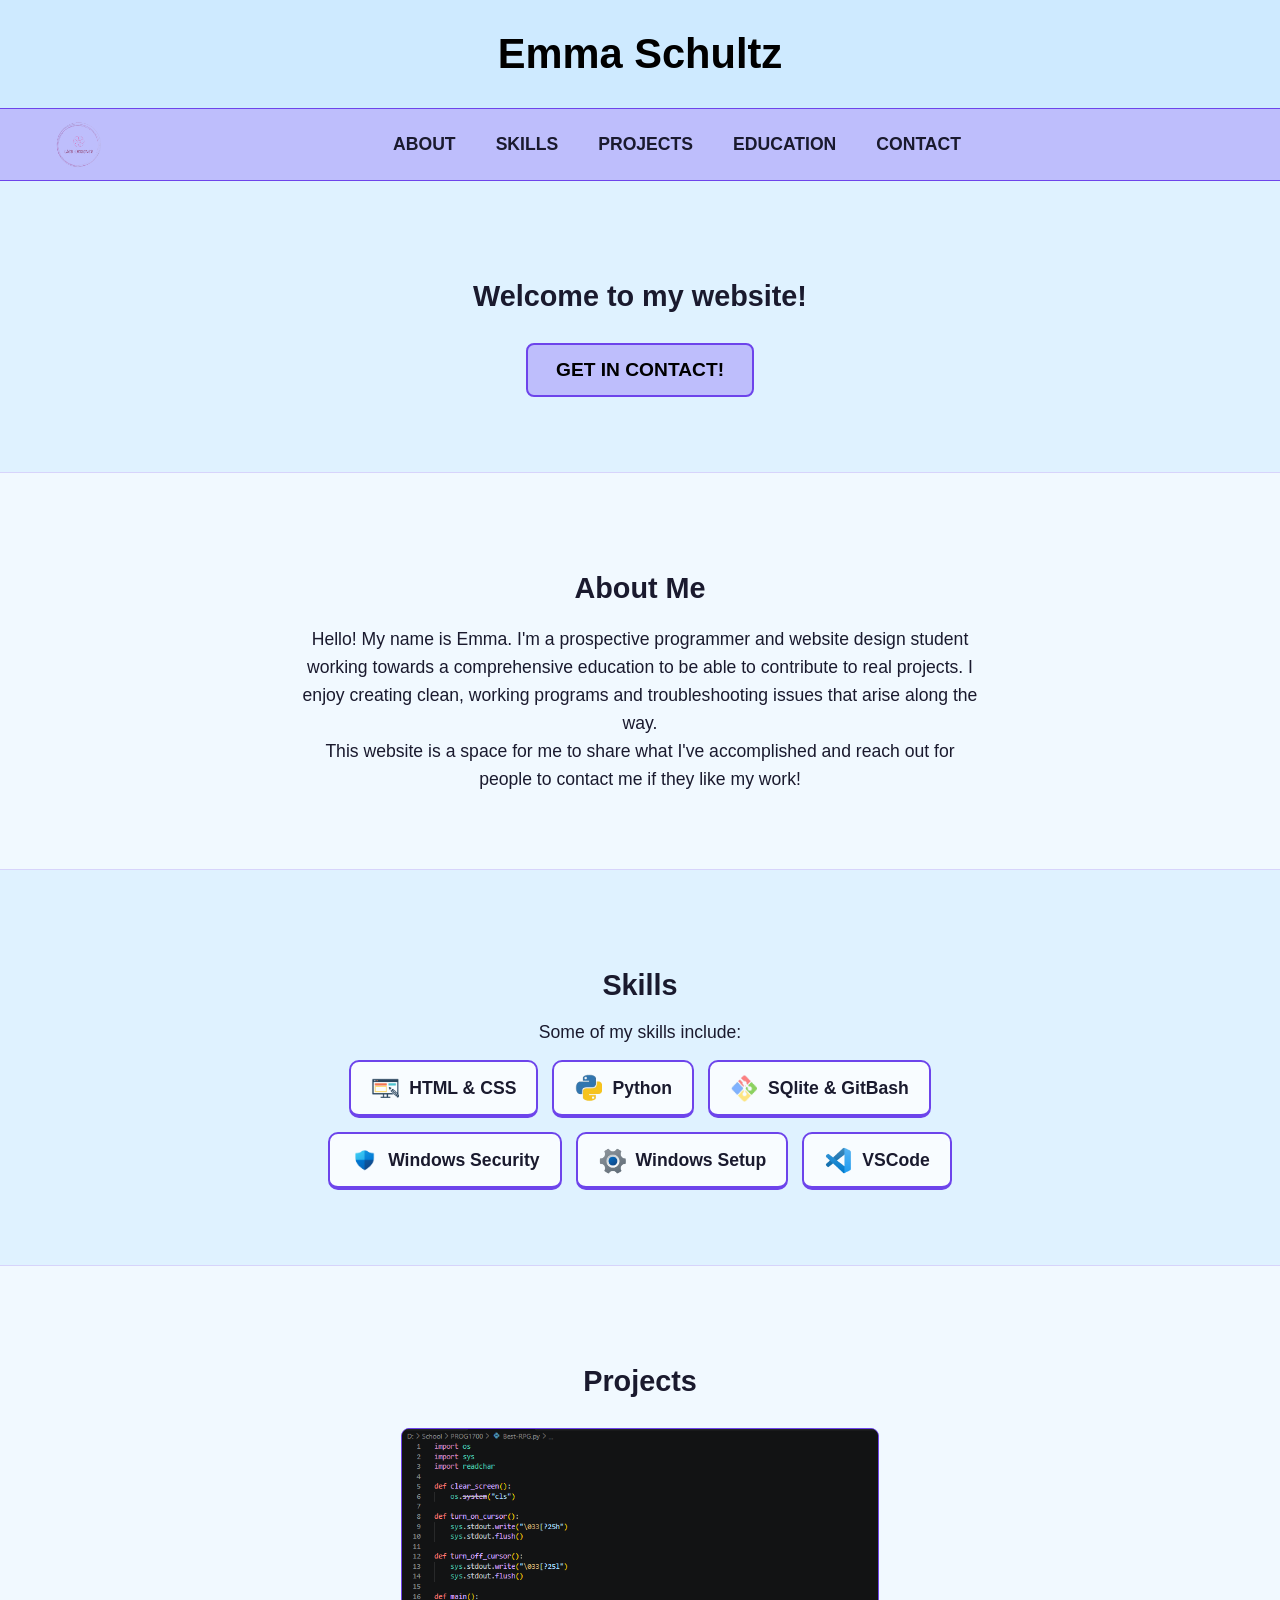
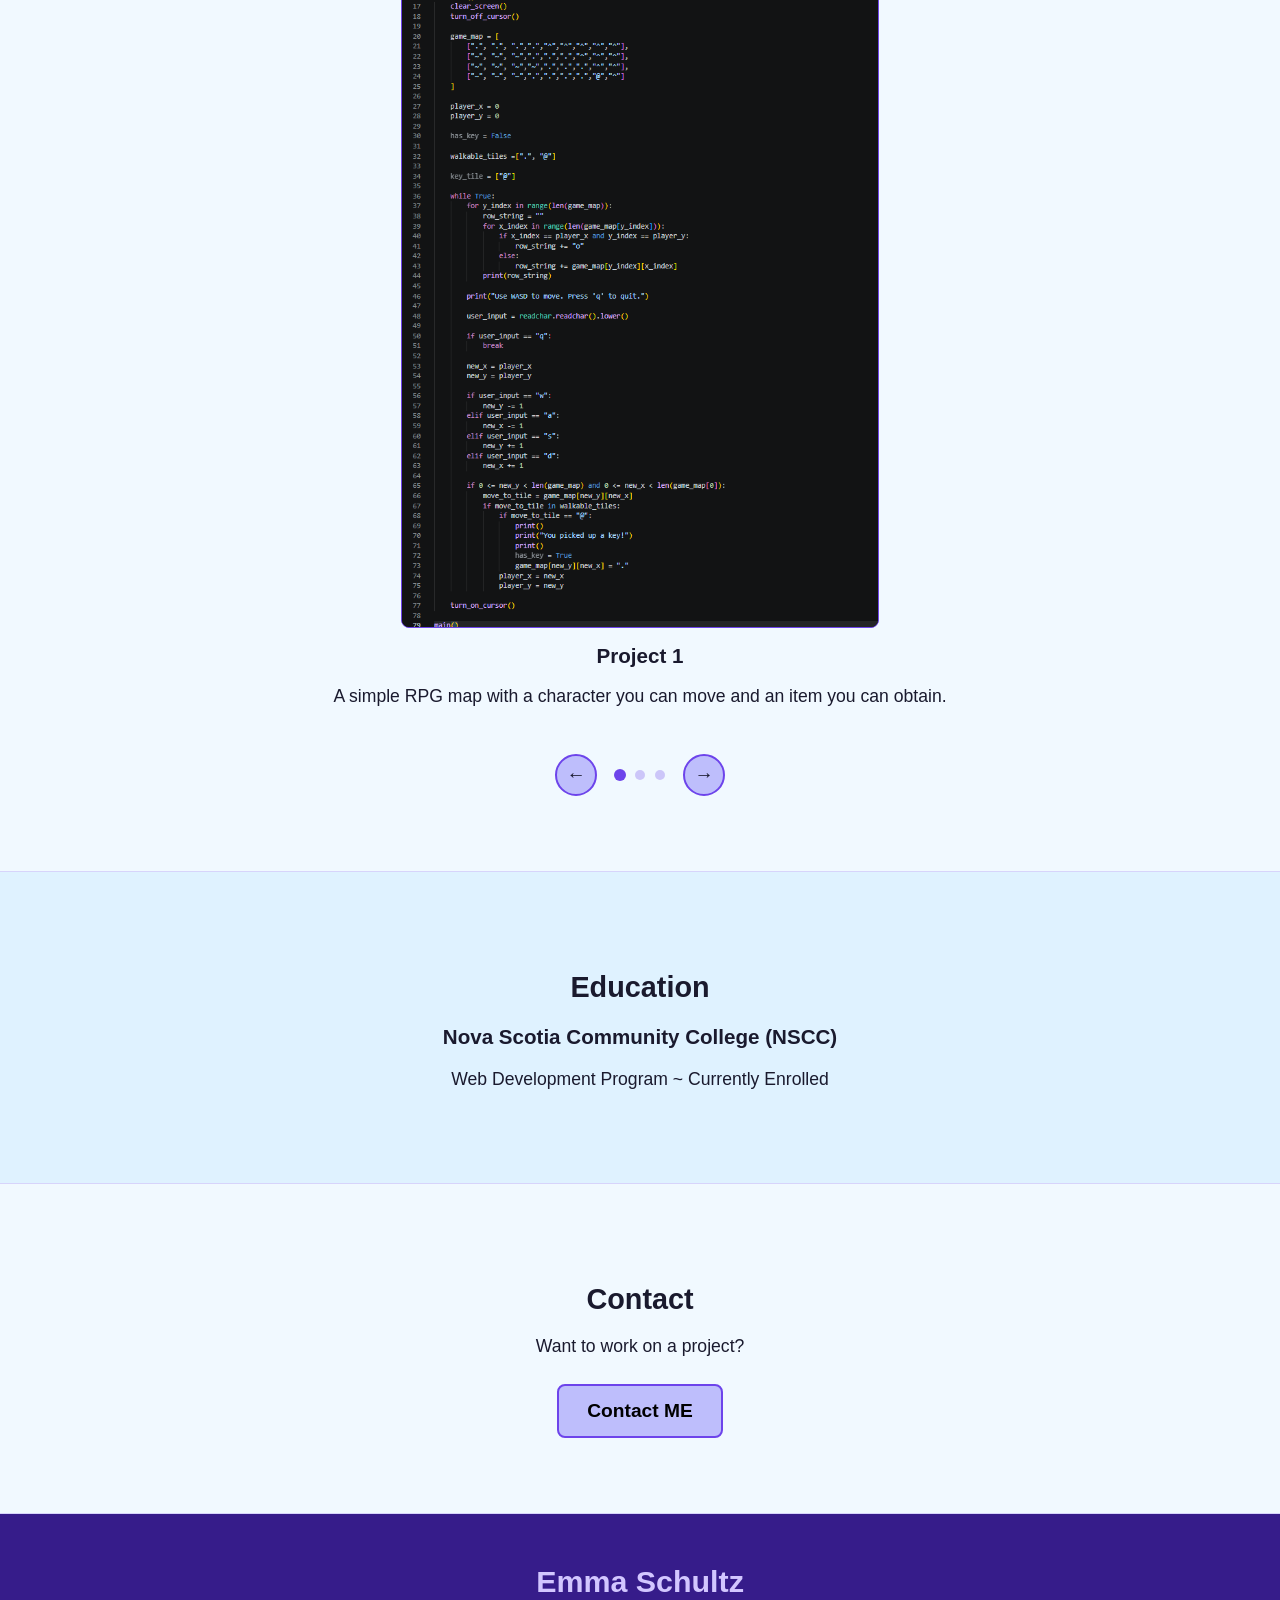
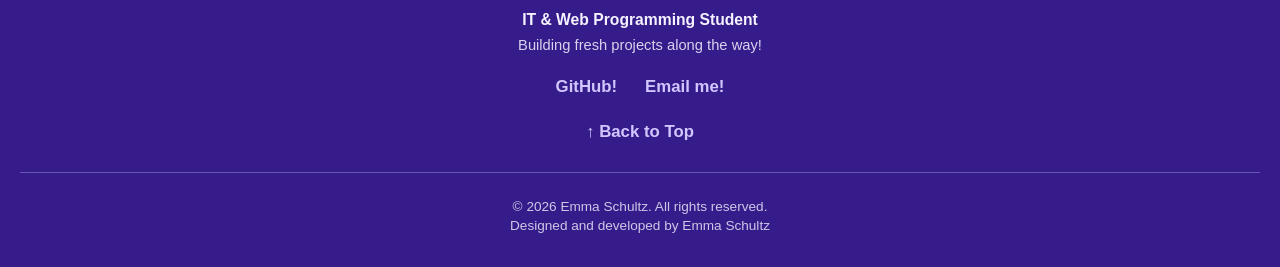
==== commit 1cce7183: "Added GitHub contact" ====
--- a/index.html
+++ b/index.html
@@ -130,7 +130,7 @@
                 <p class="footer-role">IT &amp; Web Programming Student</p>
                 <p class="footer-tagline">Building fresh projects along the way!</p>
                 <div class="footer-links">
-                    <a href="emmals896912@outlook.com">Email me!</a>
+                    <a href="https://github.com/Emma-Schultz">GitHub!</a>
                     <a href="emmals896912@outlook.com">Email me!</a>
                 </div>
                 <a href="#" class="back-to-top">&uarr; Back to Top</a>
